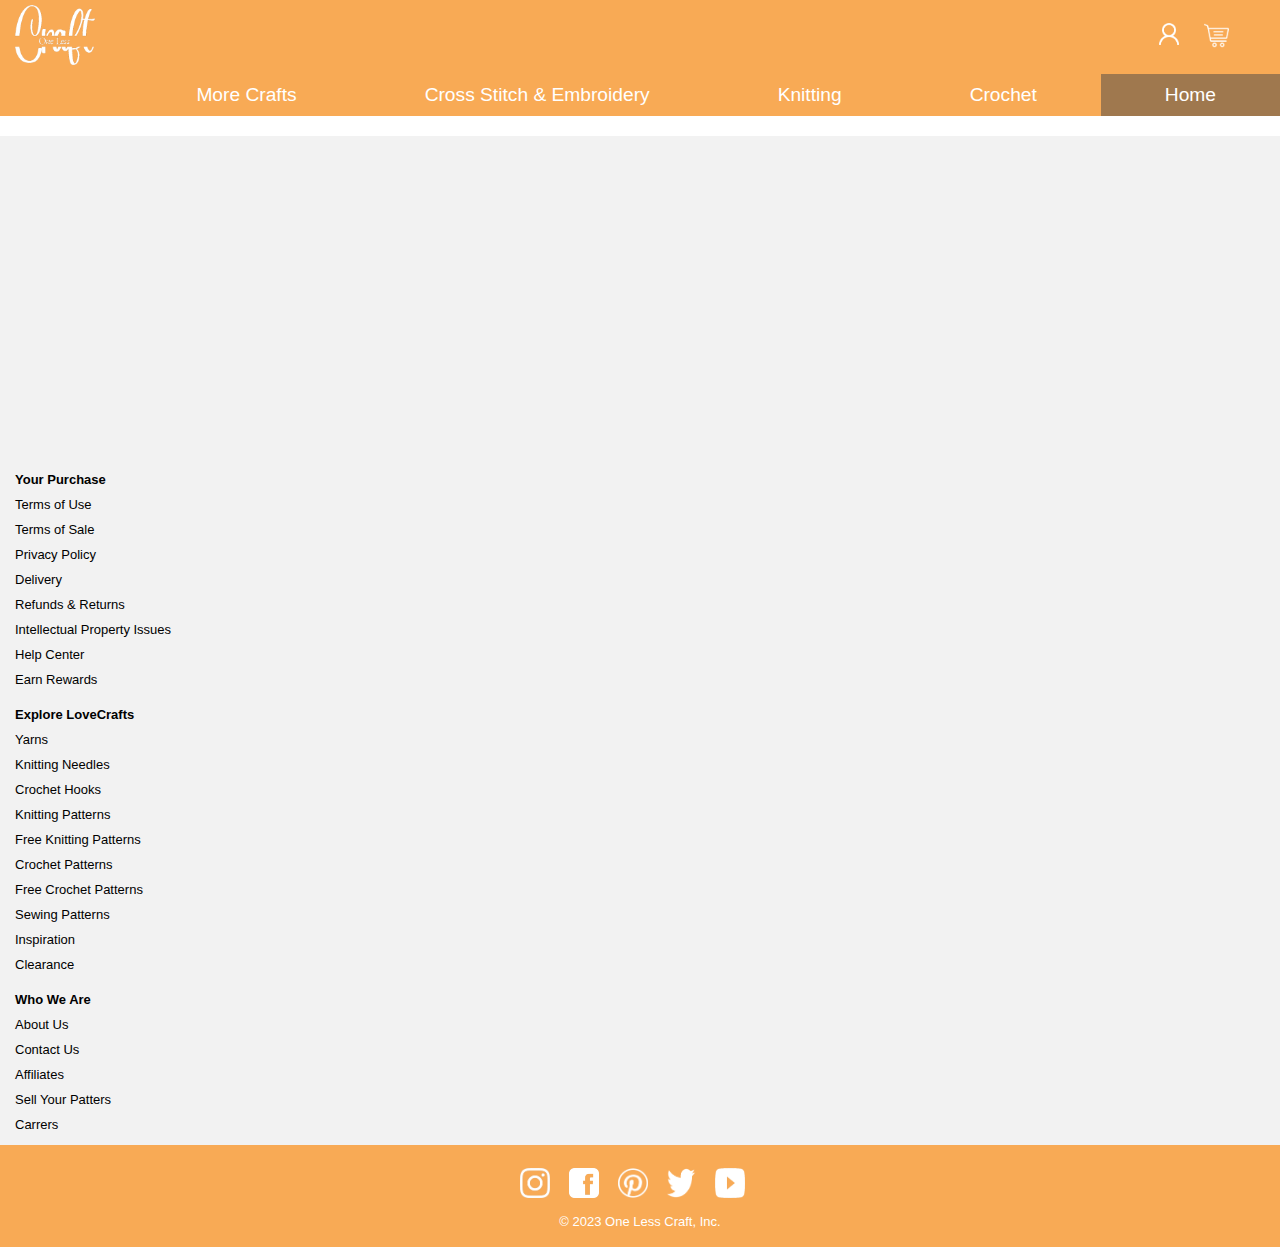
==== html/index.html @ 2fa0d1fa "seventh commit: Responsive media queries added form tablet and desktop. minor enhancements made to c" ====
<!DOCTYPE html>
<html lang="en">

<head>
    <meta charset="UTF-8">
    <meta name="viewport" content="width=device-width, initial-scale=1.0">
    <title>One Less Craft</title>

    <link rel="stylesheet" href="../css/header.css">
    <link rel="stylesheet" href="../css/nav.css">
    <link rel="stylesheet" href="../css/index/mobilecss.css">
    <link rel="stylesheet" href="../css/footer.css">

    <style>
        @media screen and (min-width: 1010px) {
    #home {
        background-color: #9f784e;
    }
}
    </style>
</head>

<body>
    <header>
        <div>
            <a href="index.html" class="brand-logo"><img src="../images/logos/brand-logo.png" alt="logo" width="100"></a>

            <a href="cart.html" class="header-logos"><img src="../images/logos/cart-logo.png" alt="user-logo" width="25"></a>

            <a href="signin.html" class="header-logos"><img src="../images/logos/user-logo.png" alt="user-logo" width="20"></a>
        </div>
    </header>

    <nav>
        <ul>
            <li id="home"><a href="index.html">Home</a></li>
            <li id="crochet"><a href="crochet.html">Crochet</a></li>
            <li id="knitting"><a href="">Knitting</a></li>
            <li><a href="">Cross Stitch & Embroidery</a></li>
            <li><a href="">More Crafts</a></li>
        </ul>
    </nav>

    <main>

    </main>

    <footer>
        <div>
            <iframe src="https://shorturl.at/flQWZ" width="300" height="300" style="border:0;" allowfullscreen=""
                loading="lazy" referrerpolicy="no-referrer-when-downgrade"></iframe>
        </div>
        <div class="f-col">
            <h4>Your Purchase</h4>
            <ul>
                <li><a href="" target="_self">Terms of Use</a></li>
                <li><a href="" target="_self">Terms of Sale</a></li>
                <li><a href="" target="_self">Privacy Policy</a></li>
                <li><a href="" target="_self">Delivery</a></li>
                <li><a href="" target="_self">Refunds & Returns</a></li>
                <li><a href="" target="_self">Intellectual Property Issues</a></li>
                <li><a href="" target="_self">Help Center</a></li>
                <li><a href="" target="_self">Earn Rewards</a></li>
            </ul>
            <h4>Explore LoveCrafts</h4>
            <ul>
                <li><a href="" target="_self">Yarns</a></li>
                <li><a href="" target="_self">Knitting Needles</a></li>
                <li><a href="" target="_self">Crochet Hooks</a></li>
                <li><a href="" target="_self">Knitting Patterns</a></li>
                <li><a href="" target="_self">Free Knitting Patterns</a></li>
                <li><a href="" target="_self">Crochet Patterns</a></li>
                <li><a href="" target="_self">Free Crochet Patterns</a></li>
                <li><a href="" target="_self">Sewing Patterns</a></li>
                <li><a href="" target="_self">Inspiration</a></li>
                <li><a href="" target="_self">Clearance</a></li>
            </ul>
            <h4>Who We Are</h4>
            <ul>
                <li><a href="" target="_self">About Us</a></li>
                <li><a href="" target="_self">Contact Us</a></li>
                <li><a href="" target="_self">Affiliates</a></li>
                <li><a href="" target="_self">Sell Your Patters</a></li>
                <li><a href="" target="_self">Carrers</a></li>
            </ul>
        </div>

        <div class="last-footer">
            <ul>
                <li><a href="https://www.instagram.com/" target="_blank"><img src="../images/logos/instagram-logo.png" alt="instagram" width="30"
                            height="30"></a></li>
                <li><a href="https://www.facebook.com/" target="_blank"><img src="../images/logos/facebook-logo.png" alt="facebook" width="30"
                            height="30"></a></li>
                <li><a href="https://www.pinterest.com/" target="_blank"><img src="../images/logos/pinterest-logo.png" alt="pinterest" width="30"
                            height="30"></a></li>
                <li><a href="https://twitter.com/home" target="_blank"><img src="../images/logos/twitter-logo.png" alt="twitter" width="30"
                            height="30"></a></li>
                <li><a href="https://www.youtube.com/" target="_blank"><img src="../images/logos/youtube-logo.png" alt="youtube" width="30"
                            height="30"></a></li>
            </ul>
            <p>&copy; 2023 One Less Craft, Inc.</p>
        </div>
    </footer>
</body>

</html>
---- css/header.css ----
* {
    box-sizing: border-box;
}

body {
    font-family: "Segoe UI", SegoeUI, "Helvetica Neue", Helvetica, Arial, sans-serif;
    margin: 0;
}

/* header - logo */
header {
    padding: 5px 15px;
    background-color: #F8AA55;
    position: sticky;
    top: 0;
}

.brand-logo img {
    width: 80px;
}

.header-logos {
    float: right;   
    padding: 18px 0;
    padding-left: 25px;
}

@media screen and (min-width: 1010px) {
    header {
        padding-right: 4%;
    }
}
---- css/nav.css ----
/* nav */
nav {
    background-color: #F2F2F2;
}

nav ul {
    padding: 0px;
    padding-top: 10px;
    margin: 0px;
}

nav ul li {
    list-style-type: none;
    text-align: center;
}

nav ul li a {
    text-decoration: none;
    color: black;
    padding-bottom: 10px;
    display: inline-block;
    width: 100%;
}

@media screen and (min-width: 1035px) {
    nav {
        background-color: #F8AA55;
    }

    nav::after {
        clear:both;
        content: "";
        display: block;
    }

    nav ul {
        padding-top: 0;
    }

    nav ul li {
        padding: 10px 5%;
        float: right;
    }

    nav ul li a {
        color: white;
        font-size: 1.2em;
        padding-bottom: 0;
    }

    nav ul li:hover {
        background-color: #9f784e;
    }
}
---- css/index/mobilecss.css ----
/* Main */
/* Products */

main {
    font-family: "Graphik Webfont", -apple-system, "Helvetica Neue", "Droid Sans", Arial, sans-serif;
    padding: 0 0 20px 0;
}

.hero img {
    width: 100%;
    height: auto;
    padding: 0;
    margin-bottom: 12px;
}

.col-50 {
    width: 50%;
    float: left;
    padding: 0 10px;
}

#filter-menu {
    background-color: white;
    padding: 0 6px;
    width: 100%;
    height: 55px;
    border-radius: 5px;
    vertical-align: middle;
}

#sort-menu {
    background-color: white;
    padding: 0 6px;
    width: 100%;
    height: 55px;
    border-radius: 5px;
}

#filter-menu img,
#sort-menu img {
    vertical-align: middle;
}

.product-list {
    padding-left: 10px;
    padding-right: 10px;
    padding-top: 15px;
    clear: left;
}

.product-list h2 {
    font-family: "Guardian-EgypTT", Charter, "Charter Bitstream", Cambria, "Noto Serif Light", "Droid Serif", Georgia, serif;
    font-weight: normal;
    font-size: 2em;
    margin: 0;
    text-transform: capitalize;
    text-align: center;
    margin-bottom: 20px;
}

.product-l,
.product-r {
    /*box-shadow: 0 4px 8px 0 rgba(0, 0, 0, 0.2), 0 6px 20px 0 rgba(0, 0, 0, 0.19)*/
    width: 50%;
    border-radius: 5px;
    float: left;
}

.product-l {
    padding-right: 4px;
}

.product-r {
    padding-left: 4px;
}

figure {
    margin: 0px;
}

.product-list img {
    width: 100%;
    border-radius: 5px;
    box-shadow: 0 0 2px rgba(0, 0, 0, .2);
}

.product-list a {
    text-decoration: none;
    color: black;
    font-size: 13px;
    line-height: 18px;
    letter-spacing: .1px;
}

.product-desc {
    margin-bottom: 15px;
}

.product-desc h3,
.product-desc p {
    margin: 0px;
    font-weight: normal;
}

.product-desc p span {
    color: #808080;
    font-weight: lighter;
}

.product-desc span {
    text-transform: uppercase;
    font-weight: bold;
    display: inline-block;
}

/* Map location */
iframe {
    width: 100%;
    padding-left: 15px;
    padding-right: 15px;
}


/* Filters */
#filters-container {
    z-index: 9;
    position: fixed;
    top: 0px;
    background-color: rgba(0, 0, 0, .5);
    width: 100%;
    display: none;
}

.filters-header {
    text-align: center;
    padding: 15px 0;
    background-color: white;
    width: 80%;
}

.filters-header h2 {
    margin: 0;
}

.filters-header span {
    position: absolute;
    top: 18px;
    left: 10px;
}

.filters-header img {
    opacity: 0.3;
}

.filters {
    padding-left: 10px;
    padding-top: 10px;
    padding-bottom: 10px;
    background-color: white;
    width: 80%;
    height: 100vh;
    overflow-y: scroll;
    z-index: 10;
}

.filters h3 {
    margin: 0;
}

.filters ul {
    padding: 0;
}

.filters ul li {
    list-style-type: none;
    margin-bottom: 5px;
}

.filters input[type="checkbox"] {
    width: 24px;
    height: 24px;
    vertical-align: middle;
}

.filters ul li span {
    vertical-align: middle;
    margin-left: 5px;
}

ul.colors {
    width: 70%;
    padding-bottom: 12px;
}

.colors input[type="checkbox"] {
    display: inline-block;
    width: 25px;
    height: 25px;
    margin: 5px;
    border-radius: 50%;
    appearance: none;
}

.colors input[type="checkbox"]:checked {
    opacity: 0.4;
    border: 2px solid black;
}

.colors li {
    display: inline;
}

#black {
    background-color: black;    
}


#pink {
    background-color: pink;
}

#red {
    background-color: red;    
}

#grey {
    background-color: gray;
}

#blue {
    background-color: blue;    
}

#purple {
    background-color: purple;    
}

#green {
    background-color: green;    
}

#yellow {
    background-color: yellow;    
}

#beige {
    background-color: beige;    
}

#khaki {
    background-color: khaki;    
}

#orange {
    background-color: orange;    
}

#skyblue {
    background-color: skyblue;    
}

#brown {
    background-color: brown;    
}

#lightgreen {
    background-color: lightgreen;    
}

#lightblue {
    background-color: lightblue;    
}
---- css/footer.css ----
/* Footer*/
footer {
    background-color: #F2F2F2;
    color: black;
    padding-top: 12px;
}

/* Footer Links*/
.f-col {
    font-size: small;
    padding-left: 15px;
}

.footer-col {
    padding-left: 10px;
}

.f-col h4 {
    margin-bottom: 10px;
    margin-top: 20px;
}

.f-col ul {
    padding: 0px;
    margin-top: 0px;
}

.f-col ul li {
    margin-bottom: 10px;
    list-style-type: none;
}

.f-col ul li a {
    text-decoration: none;
}

.f-col ul li a:visited {
    color: black;
}

/* Last links of the footer */
.last-footer {
    font-size: small;
    background-color: #F8AA55;
    padding: 5px;
    text-align: center;
    color: white;
}

.last-footer ul {
    display: inline-block;
    padding: 0px;
    margin-bottom: 0px;
}

.last-footer ul li {
    display: inline-block;
    margin-right: 15px;
    padding-top: 5px;
}

.last-footer ul li a {
    text-decoration: none;
}

@media screen and (min-width:481px) {
    .footer-col {
        float: left;
        width: 33.33333%;
        padding-left: 10%;
    }

    .last-footer {
        clear: left;
    }
}
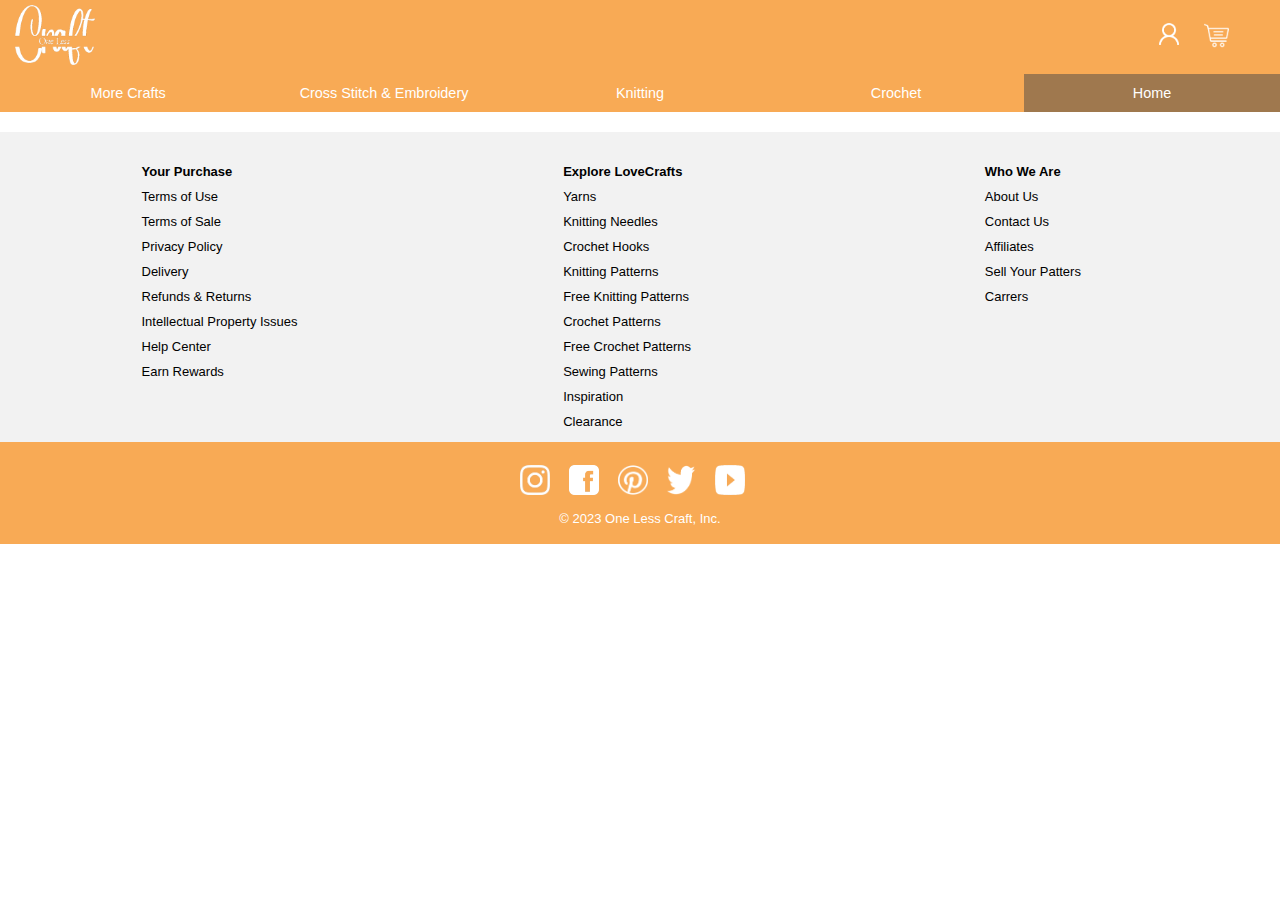
==== commit d2df9d04: "Eight commit: meadia queries added to cart.css. Footer for index.html and cart.html updated." ====
--- a/html/index.html
+++ b/html/index.html
@@ -46,57 +46,59 @@
     </main>
 
     <footer>
-        <div>
-            <iframe src="https://shorturl.at/flQWZ" width="300" height="300" style="border:0;" allowfullscreen=""
-                loading="lazy" referrerpolicy="no-referrer-when-downgrade"></iframe>
-        </div>
         <div class="f-col">
-            <h4>Your Purchase</h4>
-            <ul>
-                <li><a href="" target="_self">Terms of Use</a></li>
-                <li><a href="" target="_self">Terms of Sale</a></li>
-                <li><a href="" target="_self">Privacy Policy</a></li>
-                <li><a href="" target="_self">Delivery</a></li>
-                <li><a href="" target="_self">Refunds & Returns</a></li>
-                <li><a href="" target="_self">Intellectual Property Issues</a></li>
-                <li><a href="" target="_self">Help Center</a></li>
-                <li><a href="" target="_self">Earn Rewards</a></li>
-            </ul>
-            <h4>Explore LoveCrafts</h4>
-            <ul>
-                <li><a href="" target="_self">Yarns</a></li>
-                <li><a href="" target="_self">Knitting Needles</a></li>
-                <li><a href="" target="_self">Crochet Hooks</a></li>
-                <li><a href="" target="_self">Knitting Patterns</a></li>
-                <li><a href="" target="_self">Free Knitting Patterns</a></li>
-                <li><a href="" target="_self">Crochet Patterns</a></li>
-                <li><a href="" target="_self">Free Crochet Patterns</a></li>
-                <li><a href="" target="_self">Sewing Patterns</a></li>
-                <li><a href="" target="_self">Inspiration</a></li>
-                <li><a href="" target="_self">Clearance</a></li>
-            </ul>
-            <h4>Who We Are</h4>
-            <ul>
-                <li><a href="" target="_self">About Us</a></li>
-                <li><a href="" target="_self">Contact Us</a></li>
-                <li><a href="" target="_self">Affiliates</a></li>
-                <li><a href="" target="_self">Sell Your Patters</a></li>
-                <li><a href="" target="_self">Carrers</a></li>
-            </ul>
+            <div class="footer-col">
+                <h4>Your Purchase</h4>
+                <ul>
+                    <li><a href="" target="_self">Terms of Use</a></li>
+                    <li><a href="" target="_self">Terms of Sale</a></li>
+                    <li><a href="" target="_self">Privacy Policy</a></li>
+                    <li><a href="" target="_self">Delivery</a></li>
+                    <li><a href="" target="_self">Refunds & Returns</a></li>
+                    <li><a href="" target="_self">Intellectual Property Issues</a></li>
+                    <li><a href="" target="_self">Help Center</a></li>
+                    <li><a href="" target="_self">Earn Rewards</a></li>
+                </ul>
+            </div>
+            <div class="footer-col">
+                <h4>Explore LoveCrafts</h4>
+                <ul>
+                    <li><a href="" target="_self">Yarns</a></li>
+                    <li><a href="" target="_self">Knitting Needles</a></li>
+                    <li><a href="" target="_self">Crochet Hooks</a></li>
+                    <li><a href="" target="_self">Knitting Patterns</a></li>
+                    <li><a href="" target="_self">Free Knitting Patterns</a></li>
+                    <li><a href="" target="_self">Crochet Patterns</a></li>
+                    <li><a href="" target="_self">Free Crochet Patterns</a></li>
+                    <li><a href="" target="_self">Sewing Patterns</a></li>
+                    <li><a href="" target="_self">Inspiration</a></li>
+                    <li><a href="" target="_self">Clearance</a></li>
+                </ul>
+            </div>
+            <div class="footer-col">
+                <h4>Who We Are</h4>
+                <ul>
+                    <li><a href="" target="_self">About Us</a></li>
+                    <li><a href="" target="_self">Contact Us</a></li>
+                    <li><a href="" target="_self">Affiliates</a></li>
+                    <li><a href="" target="_self">Sell Your Patters</a></li>
+                    <li><a href="" target="_self">Carrers</a></li>
+                </ul>
+            </div>
         </div>
 
         <div class="last-footer">
             <ul>
-                <li><a href="https://www.instagram.com/" target="_blank"><img src="../images/logos/instagram-logo.png" alt="instagram" width="30"
-                            height="30"></a></li>
-                <li><a href="https://www.facebook.com/" target="_blank"><img src="../images/logos/facebook-logo.png" alt="facebook" width="30"
-                            height="30"></a></li>
-                <li><a href="https://www.pinterest.com/" target="_blank"><img src="../images/logos/pinterest-logo.png" alt="pinterest" width="30"
-                            height="30"></a></li>
-                <li><a href="https://twitter.com/home" target="_blank"><img src="../images/logos/twitter-logo.png" alt="twitter" width="30"
-                            height="30"></a></li>
-                <li><a href="https://www.youtube.com/" target="_blank"><img src="../images/logos/youtube-logo.png" alt="youtube" width="30"
-                            height="30"></a></li>
+                <li><a href="https://www.instagram.com/" target="_blank"><img src="../images/logos/instagram-logo.png"
+                            alt="instagram" width="30" height="30"></a></li>
+                <li><a href="https://www.facebook.com/" target="_blank"><img src="../images/logos/facebook-logo.png"
+                            alt="facebook" width="30" height="30"></a></li>
+                <li><a href="https://www.pinterest.com/" target="_blank"><img src="../images/logos/pinterest-logo.png"
+                            alt="pinterest" width="30" height="30"></a></li>
+                <li><a href="https://twitter.com/home" target="_blank"><img src="../images/logos/twitter-logo.png"
+                            alt="twitter" width="30" height="30"></a></li>
+                <li><a href="https://www.youtube.com/" target="_blank"><img src="../images/logos/youtube-logo.png"
+                            alt="youtube" width="30" height="30"></a></li>
             </ul>
             <p>&copy; 2023 One Less Craft, Inc.</p>
         </div>
--- a/css/nav.css
+++ b/css/nav.css
@@ -38,13 +38,14 @@
     }
 
     nav ul li {
-        padding: 10px 5%;
+        padding: 10px 2%;
         float: right;
+        width: 20%;
     }
 
     nav ul li a {
         color: white;
-        font-size: 1.2em;
+        font-size: 0.9em;
         padding-bottom: 0;
     }
 
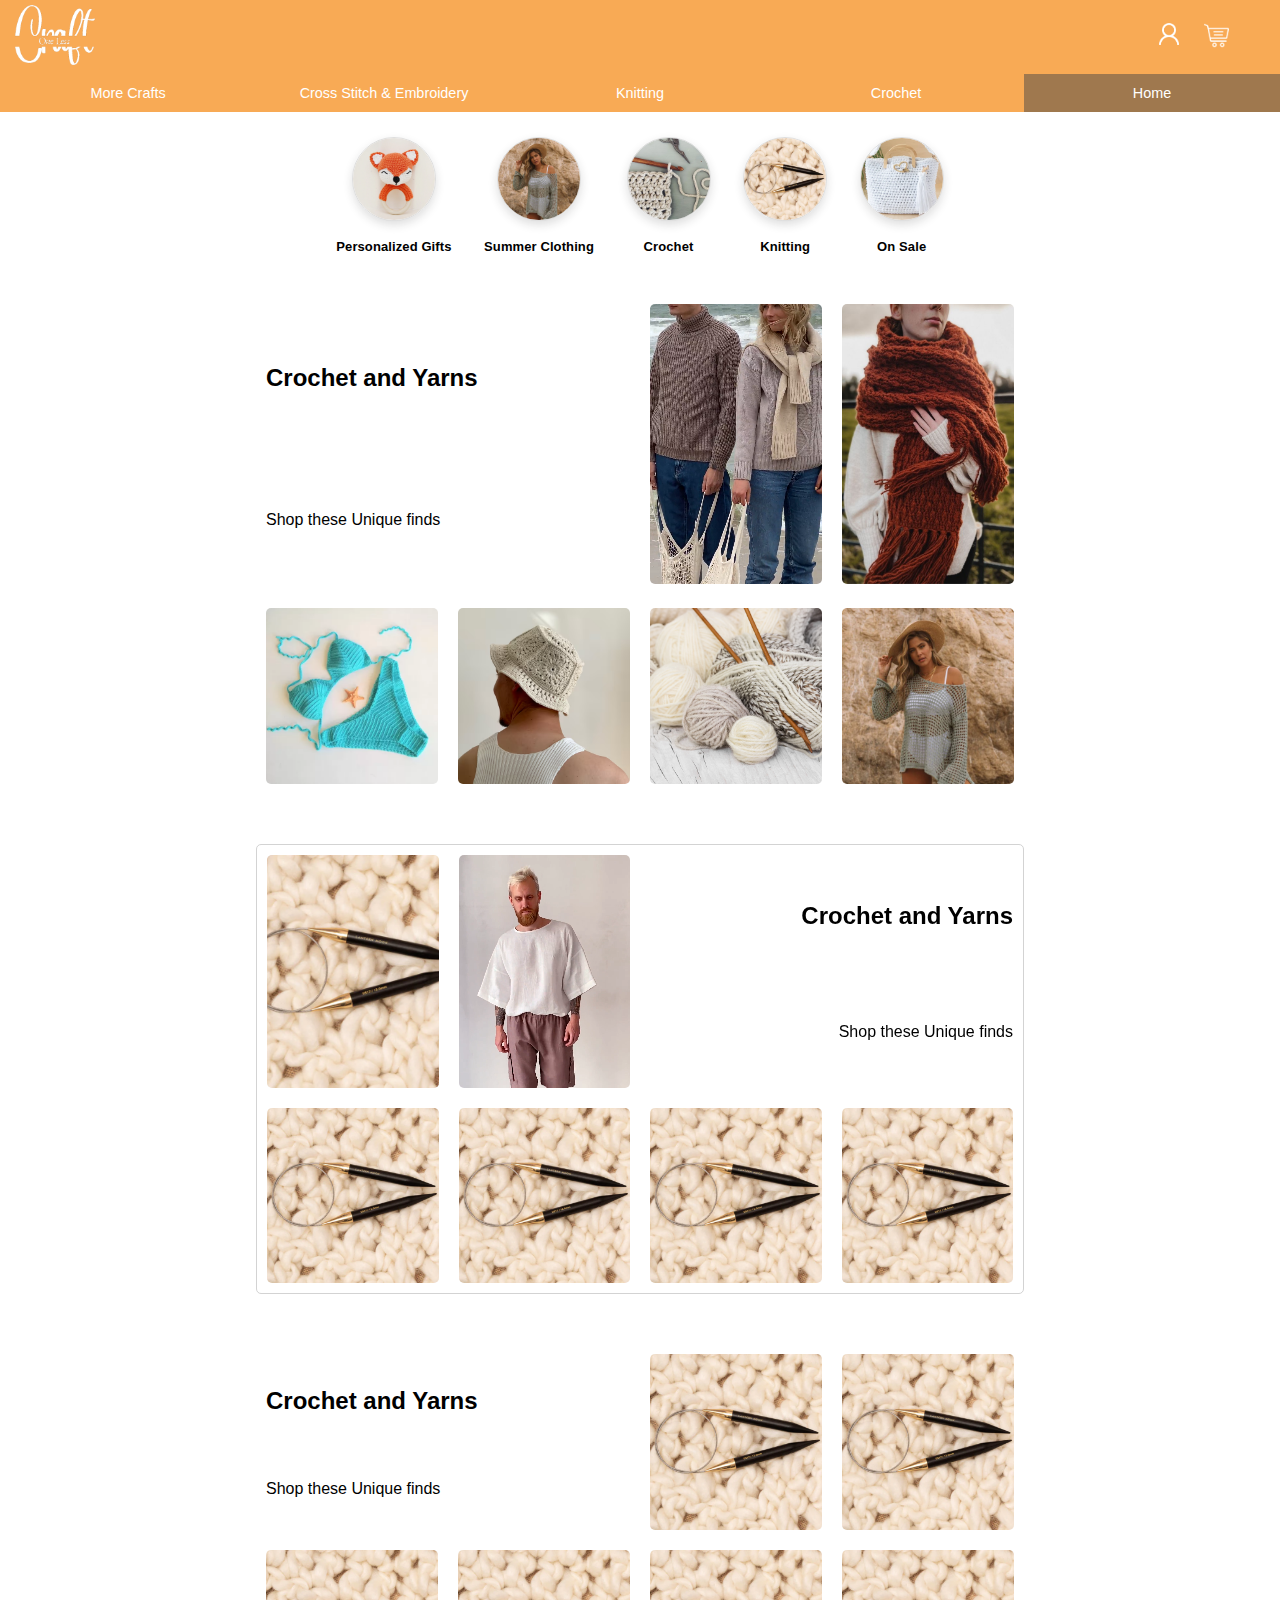
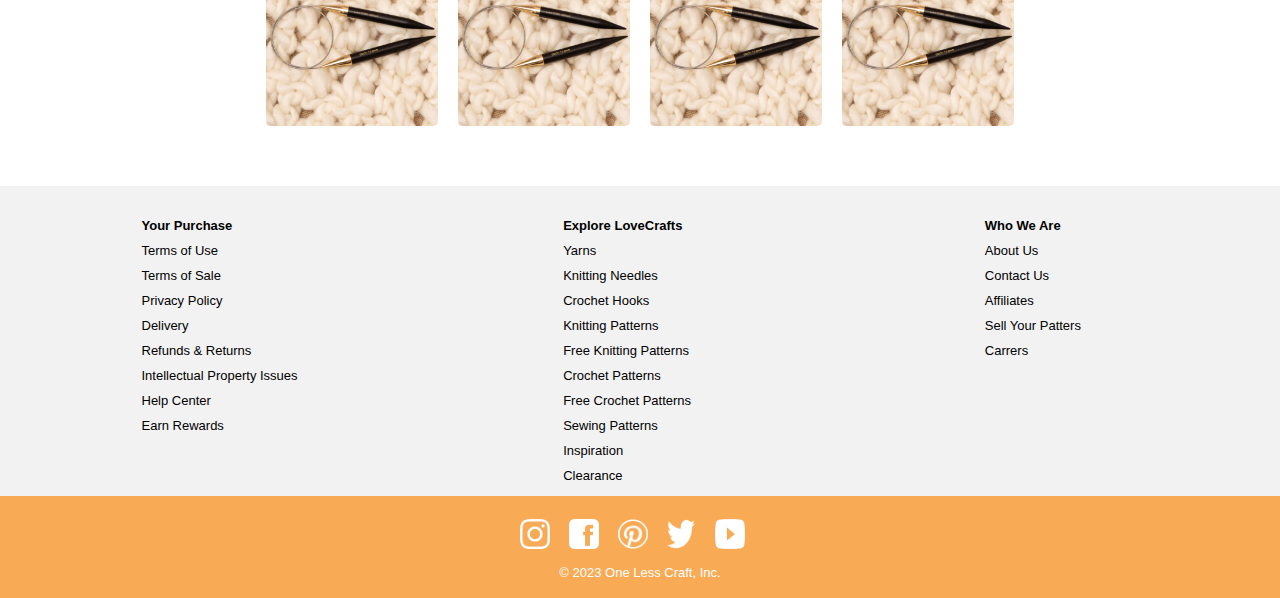
==== commit 04942ce1: "nineth commit: main section for index.html started. images and videos added. use of flex implemented" ====
--- a/html/index.html
+++ b/html/index.html
@@ -8,26 +8,29 @@
 
     <link rel="stylesheet" href="../css/header.css">
     <link rel="stylesheet" href="../css/nav.css">
-    <link rel="stylesheet" href="../css/index/mobilecss.css">
+    <link rel="stylesheet" href="../css/index/index.css">
     <link rel="stylesheet" href="../css/footer.css">
 
     <style>
         @media screen and (min-width: 1010px) {
-    #home {
-        background-color: #9f784e;
-    }
-}
+            #home {
+                background-color: #9f784e;
+            }
+        }
     </style>
 </head>
 
 <body>
     <header>
         <div>
-            <a href="index.html" class="brand-logo"><img src="../images/logos/brand-logo.png" alt="logo" width="100"></a>
-
-            <a href="cart.html" class="header-logos"><img src="../images/logos/cart-logo.png" alt="user-logo" width="25"></a>
-
-            <a href="signin.html" class="header-logos"><img src="../images/logos/user-logo.png" alt="user-logo" width="20"></a>
+            <a href="index.html" class="brand-logo"><img src="../images/logos/brand-logo.png" alt="logo"
+                    width="100"></a>
+
+            <a href="cart.html" class="header-logos"><img src="../images/logos/cart-logo.png" alt="user-logo"
+                    width="25"></a>
+
+            <a href="signin.html" class="header-logos"><img src="../images/logos/user-logo.png" alt="user-logo"
+                    width="20"></a>
         </div>
     </header>
 
@@ -42,7 +45,121 @@
     </nav>
 
     <main>
-
+        <section class="promotions">
+            <div>
+                <a href=""><img src="../images/index/personalized-gifts.png" alt=""></a>
+                <p>Personalized Gifts</p>
+            </div>
+            <div>
+                <a href=""><img src="../images/index/summer-clothing.png" alt=""></a>
+                <p>Summer Clothing</p>
+            </div>
+            <div>
+                <a href="../html/crochet.html"><img src="../images/index/crochet.png" alt=""></a>
+                <p>Crochet</p>
+            </div>
+            <div>
+                <a href=""><img src="../images/index/knitting.png" alt=""></a>
+                <p>Knitting</p>
+            </div>
+            <div>
+                <a href=""><img src="../images/index/on-sale.png" alt=""></a>
+                <p>On Sale</p>
+            </div>
+        </section>
+
+        <section class="content">
+            <div id="f-item">
+                <h1>Crochet and Yarns</h1>
+                <p>Shop these Unique finds</p>
+            </div>
+
+            <div>
+                <video src="../images/index/crochet-yarn-video2.mp4" autoplay muted loop></video>
+            </div>
+
+            <div>
+                <a href=""><img src="../images/index/crochet-yarn2.jpg" alt=""></a>
+            </div>
+
+            <div>
+                <a href=""><img src="../images/index/crochet-yarn3.jpg" alt=""></a>
+            </div>
+
+            <div>
+                <a href=""><img src="../images/index/crochet-yarn4.jpg" alt=""></a>
+            </div>
+                
+            <div>
+                <a href=""><img src="../images/index/crochet-yarn1.jpg" alt=""></a>
+            </div>
+
+            <div>
+                <a href=""><img src="../images/index/summer-clothing.png" alt=""></a>
+            </div>
+        </section>
+
+        <section class="content">
+            <div id="f-item">
+                <h1>Crochet and Yarns</h1>
+                <p>Shop these Unique finds</p>
+            </div>
+
+            <div>
+                <a href=""><video src="../images/index/crochet-yarn-video.mp4" autoplay muted loop></video></a>
+            </div>
+
+            <div>
+                <a href=""><img src="../images/index/knitting.png" alt=""></a>
+            </div>
+
+            <div>
+                <a href=""><img src="../images/index/knitting.png" alt=""></a>
+            </div>
+
+            <div>
+                <a href=""><img src="../images/index/knitting.png" alt=""></a>
+            </div>
+
+            <div>
+                <a href=""><img src="../images/index/knitting.png" alt=""></a>
+            </div>
+
+            <div>
+                <a href=""><img src="../images/index/knitting.png" alt=""></a>
+            </div>
+        </section>
+
+        <section class="content">
+            <div id="f-item">
+                <h1>Crochet and Yarns</h1>
+                <p>Shop these Unique finds</p>
+            </div>
+
+            <div>
+                <a href=""><img src="../images/index/knitting.png" alt=""></a>
+            </div>
+
+            <div>
+                <a href=""><img src="../images/index/knitting.png" alt=""></a>
+            </div>
+
+            <div>
+                <a href=""><img src="../images/index/knitting.png" alt=""></a>
+            </div>
+
+            <div>
+                <a href=""><img src="../images/index/knitting.png" alt=""></a>
+            </div>
+
+            <div>
+                <a href=""><img src="../images/index/knitting.png" alt=""></a>
+            </div>
+
+            <div>
+                <a href=""><img src="../images/index/knitting.png" alt=""></a>
+            </div>
+        </section>
     </main>
 
     <footer>
--- a/css/index/index.css
+++ b/css/index/index.css
@@ -0,0 +1,98 @@
+.promotions {
+    display: flex;
+    justify-content: space-around;
+    width: 50%;
+    margin: 20px auto;
+}
+
+.promotions div {
+    padding: 5px 10px;
+    display: flex;
+    flex-direction: column;
+    justify-content: center;
+    align-items: center;
+}
+
+.promotions div:hover {
+    text-decoration: underline;
+    color:#595959
+}
+
+.promotions div p {
+    text-align: center;
+    font-family: "Graphik Webfont",-apple-system,"Helvetica Neue","Droid Sans",Arial,sans-serif;
+    font-size: 13px;
+    font-weight: 700;
+    letter-spacing: .1px;
+    line-height: 18px;
+}
+
+.promotions img {
+    box-shadow: 0 4px 10px rgba(34,34,34,.15);
+    width: 84px;
+    max-width: 84px;
+    border-radius: 50%;
+    border: 1px solid rgba(34,34,34,.15)
+}
+
+.promotions img:hover {
+    scale: 1.08;
+    transition: ease all .3s;
+}
+
+.content {
+    display: flex;
+    justify-content: space-evenly;
+    flex-wrap: wrap;
+    width: 60%;
+    margin: auto;
+    margin-bottom: 50px;
+}
+
+.content:nth-child(odd) {
+    border: 1px solid lightgrey;
+    border-radius: 5px;
+    flex-direction: row-reverse;
+    text-align: right;
+}
+
+.content div {
+    flex-grow: 1;
+    flex-basis: 25%;
+    max-width: 25%;
+    padding: 10px;
+}
+
+.content #f-item {
+    flex-basis: 50%;
+    max-width: 50%;
+    display: flex;
+    flex-direction: column;
+    justify-content: space-around;
+    vertical-align: top;
+}
+
+.content div h1 {
+    font-size: 1.5em;
+}
+
+.content div img {
+    width: 100%;
+    border-radius: 5px;
+    object-fit: cover;
+    height: 100%;
+    max-height: 280px;
+}
+
+.content div video {
+    width: 100%;
+    border-radius: 5px;
+    object-fit: cover;
+    height: 100%;
+    max-height: 280px;
+}
+
+.content div img:hover {
+    box-shadow: 0 4px 10px rgba(34,34,34,.15);
+    transition: ease all .3s;
+}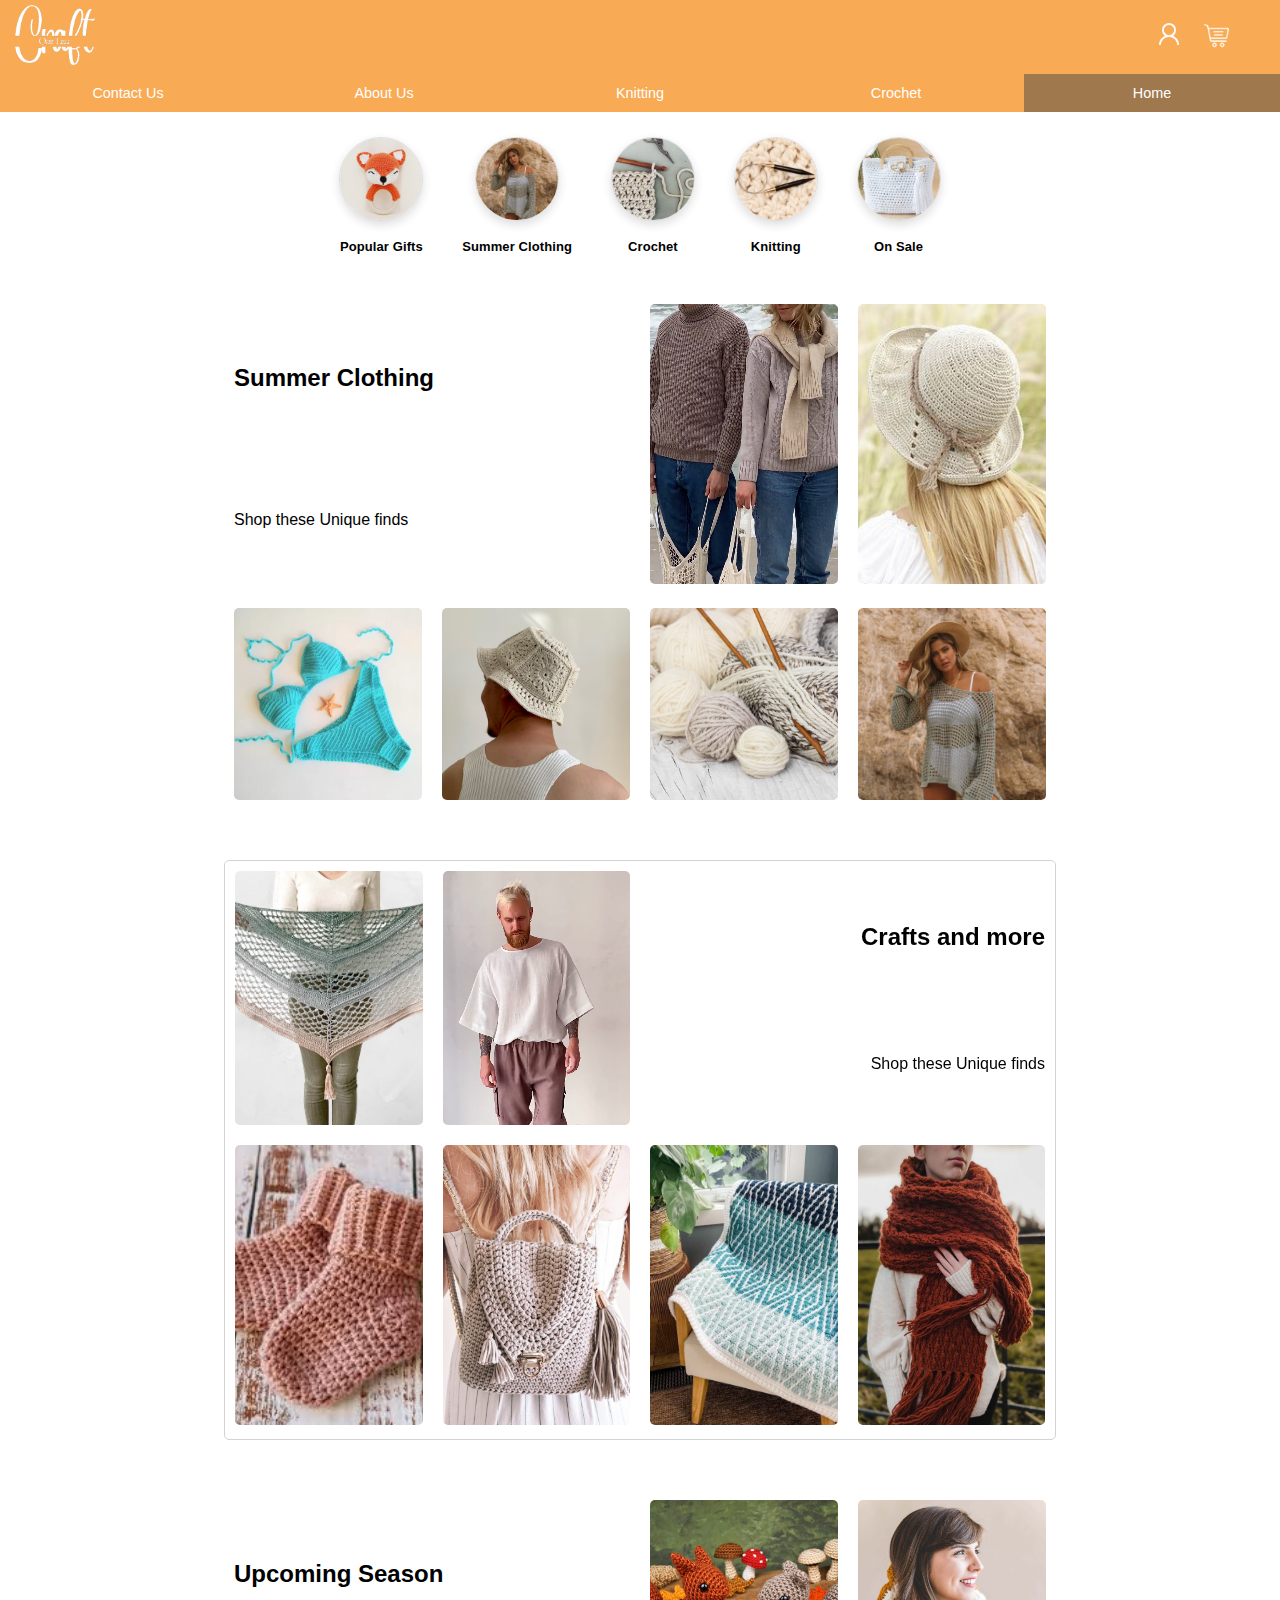
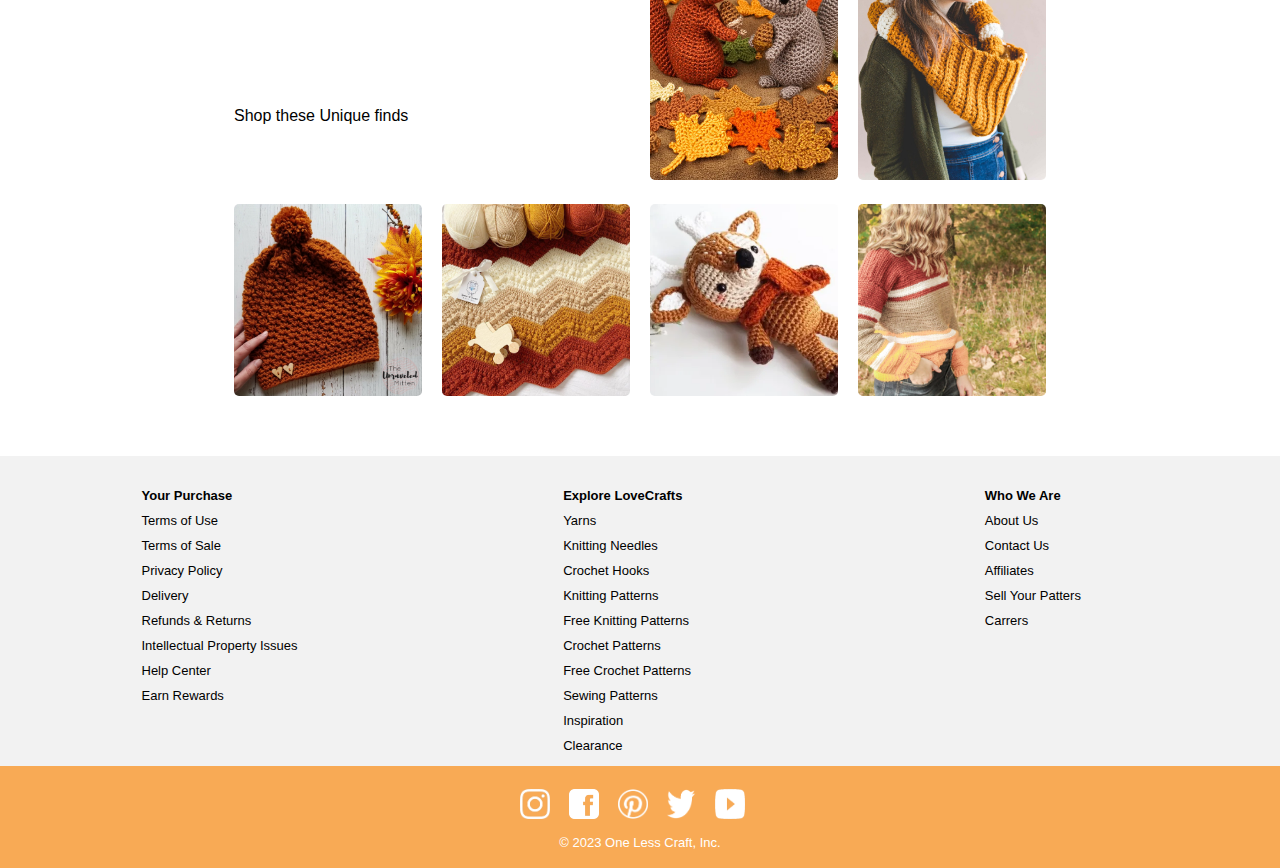
==== commit 50c4a2c5: "tenth commit: aboutus.html started. Images to be used in the about us wen page has been downloaded a" ====
--- a/html/index.html
+++ b/html/index.html
@@ -1,225 +1,225 @@
-<!DOCTYPE html>
-<html lang="en">
-
-<head>
-    <meta charset="UTF-8">
-    <meta name="viewport" content="width=device-width, initial-scale=1.0">
-    <title>One Less Craft</title>
-
-    <link rel="stylesheet" href="../css/header.css">
-    <link rel="stylesheet" href="../css/nav.css">
-    <link rel="stylesheet" href="../css/index/index.css">
-    <link rel="stylesheet" href="../css/footer.css">
-
-    <style>
-        @media screen and (min-width: 1010px) {
-            #home {
-                background-color: #9f784e;
-            }
-        }
-    </style>
-</head>
-
-<body>
-    <header>
-        <div>
-            <a href="index.html" class="brand-logo"><img src="../images/logos/brand-logo.png" alt="logo"
-                    width="100"></a>
-
-            <a href="cart.html" class="header-logos"><img src="../images/logos/cart-logo.png" alt="user-logo"
-                    width="25"></a>
-
-            <a href="signin.html" class="header-logos"><img src="../images/logos/user-logo.png" alt="user-logo"
-                    width="20"></a>
-        </div>
-    </header>
-
-    <nav>
-        <ul>
-            <li id="home"><a href="index.html">Home</a></li>
-            <li id="crochet"><a href="crochet.html">Crochet</a></li>
-            <li id="knitting"><a href="">Knitting</a></li>
-            <li><a href="">Cross Stitch & Embroidery</a></li>
-            <li><a href="">More Crafts</a></li>
-        </ul>
-    </nav>
-
-    <main>
-        <section class="promotions">
-            <div>
-                <a href=""><img src="../images/index/personalized-gifts.png" alt=""></a>
-                <p>Personalized Gifts</p>
-            </div>
-            <div>
-                <a href=""><img src="../images/index/summer-clothing.png" alt=""></a>
-                <p>Summer Clothing</p>
-            </div>
-            <div>
-                <a href="../html/crochet.html"><img src="../images/index/crochet.png" alt=""></a>
-                <p>Crochet</p>
-            </div>
-            <div>
-                <a href=""><img src="../images/index/knitting.png" alt=""></a>
-                <p>Knitting</p>
-            </div>
-            <div>
-                <a href=""><img src="../images/index/on-sale.png" alt=""></a>
-                <p>On Sale</p>
-            </div>
-        </section>
-
-        <section class="content">
-            <div id="f-item">
-                <h1>Crochet and Yarns</h1>
-                <p>Shop these Unique finds</p>
-            </div>
-
-            <div>
-                <video src="../images/index/crochet-yarn-video2.mp4" autoplay muted loop></video>
-            </div>
-
-            <div>
-                <a href=""><img src="../images/index/crochet-yarn2.jpg" alt=""></a>
-            </div>
-
-            <div>
-                <a href=""><img src="../images/index/crochet-yarn3.jpg" alt=""></a>
-            </div>
-
-            <div>
-                <a href=""><img src="../images/index/crochet-yarn4.jpg" alt=""></a>
-            </div>
-                
-            <div>
-                <a href=""><img src="../images/index/crochet-yarn1.jpg" alt=""></a>
-            </div>
-
-            <div>
-                <a href=""><img src="../images/index/summer-clothing.png" alt=""></a>
-            </div>
-        </section>
-
-        <section class="content">
-            <div id="f-item">
-                <h1>Crochet and Yarns</h1>
-                <p>Shop these Unique finds</p>
-            </div>
-
-            <div>
-                <a href=""><video src="../images/index/crochet-yarn-video.mp4" autoplay muted loop></video></a>
-            </div>
-
-            <div>
-                <a href=""><img src="../images/index/knitting.png" alt=""></a>
-            </div>
-
-            <div>
-                <a href=""><img src="../images/index/knitting.png" alt=""></a>
-            </div>
-
-            <div>
-                <a href=""><img src="../images/index/knitting.png" alt=""></a>
-            </div>
-
-            <div>
-                <a href=""><img src="../images/index/knitting.png" alt=""></a>
-            </div>
-
-            <div>
-                <a href=""><img src="../images/index/knitting.png" alt=""></a>
-            </div>
-        </section>
-
-        <section class="content">
-            <div id="f-item">
-                <h1>Crochet and Yarns</h1>
-                <p>Shop these Unique finds</p>
-            </div>
-
-            <div>
-                <a href=""><img src="../images/index/knitting.png" alt=""></a>
-            </div>
-
-            <div>
-                <a href=""><img src="../images/index/knitting.png" alt=""></a>
-            </div>
-
-            <div>
-                <a href=""><img src="../images/index/knitting.png" alt=""></a>
-            </div>
-
-            <div>
-                <a href=""><img src="../images/index/knitting.png" alt=""></a>
-            </div>
-
-            <div>
-                <a href=""><img src="../images/index/knitting.png" alt=""></a>
-            </div>
-
-            <div>
-                <a href=""><img src="../images/index/knitting.png" alt=""></a>
-            </div>
-        </section>
-    </main>
-
-    <footer>
-        <div class="f-col">
-            <div class="footer-col">
-                <h4>Your Purchase</h4>
-                <ul>
-                    <li><a href="" target="_self">Terms of Use</a></li>
-                    <li><a href="" target="_self">Terms of Sale</a></li>
-                    <li><a href="" target="_self">Privacy Policy</a></li>
-                    <li><a href="" target="_self">Delivery</a></li>
-                    <li><a href="" target="_self">Refunds & Returns</a></li>
-                    <li><a href="" target="_self">Intellectual Property Issues</a></li>
-                    <li><a href="" target="_self">Help Center</a></li>
-                    <li><a href="" target="_self">Earn Rewards</a></li>
-                </ul>
-            </div>
-            <div class="footer-col">
-                <h4>Explore LoveCrafts</h4>
-                <ul>
-                    <li><a href="" target="_self">Yarns</a></li>
-                    <li><a href="" target="_self">Knitting Needles</a></li>
-                    <li><a href="" target="_self">Crochet Hooks</a></li>
-                    <li><a href="" target="_self">Knitting Patterns</a></li>
-                    <li><a href="" target="_self">Free Knitting Patterns</a></li>
-                    <li><a href="" target="_self">Crochet Patterns</a></li>
-                    <li><a href="" target="_self">Free Crochet Patterns</a></li>
-                    <li><a href="" target="_self">Sewing Patterns</a></li>
-                    <li><a href="" target="_self">Inspiration</a></li>
-                    <li><a href="" target="_self">Clearance</a></li>
-                </ul>
-            </div>
-            <div class="footer-col">
-                <h4>Who We Are</h4>
-                <ul>
-                    <li><a href="" target="_self">About Us</a></li>
-                    <li><a href="" target="_self">Contact Us</a></li>
-                    <li><a href="" target="_self">Affiliates</a></li>
-                    <li><a href="" target="_self">Sell Your Patters</a></li>
-                    <li><a href="" target="_self">Carrers</a></li>
-                </ul>
-            </div>
-        </div>
-
-        <div class="last-footer">
-            <ul>
-                <li><a href="https://www.instagram.com/" target="_blank"><img src="../images/logos/instagram-logo.png"
-                            alt="instagram" width="30" height="30"></a></li>
-                <li><a href="https://www.facebook.com/" target="_blank"><img src="../images/logos/facebook-logo.png"
-                            alt="facebook" width="30" height="30"></a></li>
-                <li><a href="https://www.pinterest.com/" target="_blank"><img src="../images/logos/pinterest-logo.png"
-                            alt="pinterest" width="30" height="30"></a></li>
-                <li><a href="https://twitter.com/home" target="_blank"><img src="../images/logos/twitter-logo.png"
-                            alt="twitter" width="30" height="30"></a></li>
-                <li><a href="https://www.youtube.com/" target="_blank"><img src="../images/logos/youtube-logo.png"
-                            alt="youtube" width="30" height="30"></a></li>
-            </ul>
-            <p>&copy; 2023 One Less Craft, Inc.</p>
-        </div>
-    </footer>
-</body>
-
+<!DOCTYPE html>
+<html lang="en">
+
+<head>
+    <meta charset="UTF-8">
+    <meta name="viewport" content="width=device-width, initial-scale=1.0">
+    <title>One Less Craft</title>
+
+    <link rel="stylesheet" href="../css/header.css">
+    <link rel="stylesheet" href="../css/nav.css">
+    <link rel="stylesheet" href="../css/index/index.css">
+    <link rel="stylesheet" href="../css/footer.css">
+
+    <style>
+        @media screen and (min-width: 1010px) {
+            #home {
+                background-color: #9f784e;
+            }
+        }
+    </style>
+</head>
+
+<body>
+    <header>
+        <div>
+            <a href="index.html" class="brand-logo"><img src="../images/logos/brand-logo.png" alt="logo"
+                    width="100"></a>
+
+            <a href="cart.html" class="header-logos"><img src="../images/logos/cart-logo.png" alt="user-logo"
+                    width="25"></a>
+
+            <a href="signin.html" class="header-logos"><img src="../images/logos/user-logo.png" alt="user-logo"
+                    width="20"></a>
+        </div>
+    </header>
+
+    <nav>
+        <ul>
+            <li id="home"><a href="index.html">Home</a></li>
+            <li id="crochet"><a href="crochet.html">Crochet</a></li>
+            <li id="knitting"><a href="knitting.html">Knitting</a></li>
+            <li id="aboutus"><a href="aboutus.html">About Us</a></li>
+            <li id="Contactus"><a href="">Contact Us</a></li>
+        </ul>
+    </nav>
+
+    <main>
+        <section class="promotions">
+            <div>
+                <a href=""><img src="../images/index/personalized-gifts.png" alt="personalized-gifts"></a>
+                <p>Popular Gifts</p>
+            </div>
+            <div>
+                <a href=""><img src="../images/index/summer-clothing.png" alt="summer-clothing"></a>
+                <p>Summer Clothing</p>
+            </div>
+            <div>
+                <a href="../html/crochet.html"><img src="../images/index/crochet.png" alt="crochet"></a>
+                <p>Crochet</p>
+            </div>
+            <div>
+                <a href=""><img src="../images/index/knitting.png" alt="knitting"></a>
+                <p>Knitting</p>
+            </div>
+            <div>
+                <a href=""><img src="../images/index/on-sale.png" alt="on-sale"></a>
+                <p>On Sale</p>
+            </div>
+        </section>
+
+        <section class="content">
+            <div id="f-item">
+                <h1>Summer Clothing</h1>
+                <p>Shop these Unique finds</p>
+            </div>
+
+            <div>
+                <video src="../videos/index/couple-beach.mp4" autoplay muted loop></video>
+            </div>
+
+            <div>
+                <a href=""><img src="../images/index/hat-summer.jpg" alt="hat-summer"></a>
+            </div>
+
+            <div>
+                <a href=""><img src="../images/index/bikini-blue.jpg" alt="bikini-blue"></a>
+            </div>
+
+            <div>
+                <a href=""><img src="../images/index/hat-man.jpg" alt="hat-man"></a>
+            </div>
+                
+            <div>
+                <a href=""><img src="../images/index/crochet-yarn.jpg" alt="crochet-yarn"></a>
+            </div>
+
+            <div>
+                <a href=""><img src="../images/index/summer-clothing.png" alt="summer-clothing"></a>
+            </div>
+        </section>
+
+        <section class="content">
+            <div id="f-item">
+                <h1>Crafts and more</h1>
+                <p>Shop these Unique finds</p>
+            </div>
+
+            <div>
+                <a href=""><video src="../videos/index/man-walking.mp4" autoplay muted loop></video></a>
+            </div>
+
+            <div>
+                <a href=""><img src="../images/index/vela.jpg" alt="vela"></a>
+            </div>
+
+            <div>
+                <a href=""><img src="../images/index/scarf-brown.jpg" alt="scarf-brown"></a>
+            </div>
+
+            <div>
+                <a href=""><img src="../images/index/mosaic.jpg" alt="mosaic"></a>
+            </div>
+
+            <div>
+                <a href=""><img src="../images/index/bag.jpg" alt="bag"></a>
+            </div>
+
+            <div>
+                <a href=""><img src="../images/index/baby-socks.jpeg" alt="baby-socks"></a>
+            </div>
+        </section>
+
+        <section class="content">
+            <div id="f-item">
+                <h1>Upcoming Season</h1>
+                <p>Shop these Unique finds</p>
+            </div>
+
+            <div>
+                <a href=""><img src="../images/index/fall_woodland_crochet.jpg" alt="fall_woodland_crochet"></a>
+            </div>
+
+            <div>
+                <a href=""><img src="../images/index/scarf-yellow-fall.jpg" alt="fall-sweater"></a>
+            </div>
+
+            <div>
+                <a href=""><img src="../images/index/fall-hat.jpg" alt=""></a>
+            </div>
+
+            <div>
+                <a href=""><img src="../images/index/manta-fall.jpg" alt=""></a>
+            </div>
+
+            <div>
+                <a href=""><img src="../images/index/reno-fall.webp" alt=""></a>
+            </div>
+
+            <div>
+                <a href=""><img src="../images/index/fall-sweater.webp" alt=""></a>
+            </div>
+        </section>
+    </main>
+
+    <footer>
+        <div class="f-col">
+            <div class="footer-col">
+                <h4>Your Purchase</h4>
+                <ul>
+                    <li><a href="" target="_self">Terms of Use</a></li>
+                    <li><a href="" target="_self">Terms of Sale</a></li>
+                    <li><a href="" target="_self">Privacy Policy</a></li>
+                    <li><a href="" target="_self">Delivery</a></li>
+                    <li><a href="" target="_self">Refunds & Returns</a></li>
+                    <li><a href="" target="_self">Intellectual Property Issues</a></li>
+                    <li><a href="" target="_self">Help Center</a></li>
+                    <li><a href="" target="_self">Earn Rewards</a></li>
+                </ul>
+            </div>
+            <div class="footer-col">
+                <h4>Explore LoveCrafts</h4>
+                <ul>
+                    <li><a href="" target="_self">Yarns</a></li>
+                    <li><a href="" target="_self">Knitting Needles</a></li>
+                    <li><a href="" target="_self">Crochet Hooks</a></li>
+                    <li><a href="" target="_self">Knitting Patterns</a></li>
+                    <li><a href="" target="_self">Free Knitting Patterns</a></li>
+                    <li><a href="" target="_self">Crochet Patterns</a></li>
+                    <li><a href="" target="_self">Free Crochet Patterns</a></li>
+                    <li><a href="" target="_self">Sewing Patterns</a></li>
+                    <li><a href="" target="_self">Inspiration</a></li>
+                    <li><a href="" target="_self">Clearance</a></li>
+                </ul>
+            </div>
+            <div class="footer-col">
+                <h4>Who We Are</h4>
+                <ul>
+                    <li><a href="" target="_self">About Us</a></li>
+                    <li><a href="" target="_self">Contact Us</a></li>
+                    <li><a href="" target="_self">Affiliates</a></li>
+                    <li><a href="" target="_self">Sell Your Patters</a></li>
+                    <li><a href="" target="_self">Carrers</a></li>
+                </ul>
+            </div>
+        </div>
+
+        <div class="last-footer">
+            <ul>
+                <li><a href="https://www.instagram.com/" target="_blank"><img src="../images/logos/instagram-logo.png"
+                            alt="instagram" width="30" height="30"></a></li>
+                <li><a href="https://www.facebook.com/" target="_blank"><img src="../images/logos/facebook-logo.png"
+                            alt="facebook" width="30" height="30"></a></li>
+                <li><a href="https://www.pinterest.com/" target="_blank"><img src="../images/logos/pinterest-logo.png"
+                            alt="pinterest" width="30" height="30"></a></li>
+                <li><a href="https://twitter.com/home" target="_blank"><img src="../images/logos/twitter-logo.png"
+                            alt="twitter" width="30" height="30"></a></li>
+                <li><a href="https://www.youtube.com/" target="_blank"><img src="../images/logos/youtube-logo.png"
+                            alt="youtube" width="30" height="30"></a></li>
+            </ul>
+            <p>&copy; 2023 One Less Craft, Inc.</p>
+        </div>
+    </footer>
+</body>
+
 </html>--- a/css/index/index.css
+++ b/css/index/index.css
@@ -1,98 +1,124 @@
-.promotions {
-    display: flex;
-    justify-content: space-around;
-    width: 50%;
-    margin: 20px auto;
-}
-
-.promotions div {
-    padding: 5px 10px;
-    display: flex;
-    flex-direction: column;
-    justify-content: center;
-    align-items: center;
-}
-
-.promotions div:hover {
-    text-decoration: underline;
-    color:#595959
-}
-
-.promotions div p {
-    text-align: center;
-    font-family: "Graphik Webfont",-apple-system,"Helvetica Neue","Droid Sans",Arial,sans-serif;
-    font-size: 13px;
-    font-weight: 700;
-    letter-spacing: .1px;
-    line-height: 18px;
-}
-
-.promotions img {
-    box-shadow: 0 4px 10px rgba(34,34,34,.15);
-    width: 84px;
-    max-width: 84px;
-    border-radius: 50%;
-    border: 1px solid rgba(34,34,34,.15)
-}
-
-.promotions img:hover {
-    scale: 1.08;
-    transition: ease all .3s;
-}
-
-.content {
-    display: flex;
-    justify-content: space-evenly;
-    flex-wrap: wrap;
-    width: 60%;
-    margin: auto;
-    margin-bottom: 50px;
-}
-
-.content:nth-child(odd) {
-    border: 1px solid lightgrey;
-    border-radius: 5px;
-    flex-direction: row-reverse;
-    text-align: right;
-}
-
-.content div {
-    flex-grow: 1;
-    flex-basis: 25%;
-    max-width: 25%;
-    padding: 10px;
-}
-
-.content #f-item {
-    flex-basis: 50%;
-    max-width: 50%;
-    display: flex;
-    flex-direction: column;
-    justify-content: space-around;
-    vertical-align: top;
-}
-
-.content div h1 {
-    font-size: 1.5em;
-}
-
-.content div img {
-    width: 100%;
-    border-radius: 5px;
-    object-fit: cover;
-    height: 100%;
-    max-height: 280px;
-}
-
-.content div video {
-    width: 100%;
-    border-radius: 5px;
-    object-fit: cover;
-    height: 100%;
-    max-height: 280px;
-}
-
-.content div img:hover {
-    box-shadow: 0 4px 10px rgba(34,34,34,.15);
-    transition: ease all .3s;
-}+.promotions {
+    display: flex;
+    justify-content: space-around;
+    width: 50%;
+    margin: 20px auto;
+}
+
+.promotions div {
+    padding: 5px 5px;
+    display: flex;
+    flex-direction: column;
+    justify-content: center;
+    align-items: center;
+}
+
+.promotions div:hover {
+    text-decoration: underline;
+    color:#595959
+}
+
+.promotions div p {
+    text-align: center;
+    font-family: "Graphik Webfont",-apple-system,"Helvetica Neue","Droid Sans",Arial,sans-serif;
+    font-size: 13px;
+    font-weight: 700;
+    letter-spacing: .1px;
+    line-height: 18px;
+    height: 50%;
+}
+
+.promotions img {
+    box-shadow: 0 4px 10px rgba(34,34,34,.15);
+    width: 65px;
+    border-radius: 50%;
+    border: 1px solid rgba(34,34,34,.15)
+}
+
+.promotions img:hover {
+    scale: 1.08;
+    transition: ease all .3s;
+}
+
+.content {
+    display: flex;
+    justify-content: space-evenly;
+    flex-wrap: wrap;
+    width: 100%;
+    margin: auto;
+    margin-bottom: 50px;
+}
+
+.content:nth-child(odd) {
+    border: 1px solid lightgrey;
+    border-radius: 5px;
+    flex-direction: row-reverse;
+    text-align: right;
+}
+
+.content div {
+    flex-grow: 1;
+    flex-basis: 25%;
+    max-width: 25%;
+    padding: 10px;
+}
+
+.content #f-item {
+    flex-basis: 50%;
+    max-width: 50%;
+    display: flex;
+    flex-direction: column;
+    justify-content: space-around;
+    vertical-align: top;
+}
+
+.content div h1 {
+    font-size: 1.5em;
+}
+
+.content div img {
+    width: 100%;
+    border-radius: 5px;
+    object-fit: cover;
+    height: 100%;
+    max-height: 280px;
+}
+
+.content div video {
+    width: 100%;
+    border-radius: 5px;
+    object-fit: cover;
+    height: 100%;
+    max-height: 280px;
+}
+
+.content div img:hover {
+    box-shadow: 0 4px 10px rgba(34,34,34,.15);
+    transition: ease all .3s;
+}
+
+@media screen and (min-width: 481px) {
+    .content {
+        width: 75%;
+    }
+
+    .promotions img {
+        width: 70px;
+    }
+}
+
+@media screen and (min-width: 769px) {
+    .promotions div {
+        padding: 5px 10px;
+    }
+
+    .promotions img {
+        width: 84px;
+    }
+}
+
+@media screen and (min-width: 920px) {
+    .content {
+        width: 65%;
+    }
+}
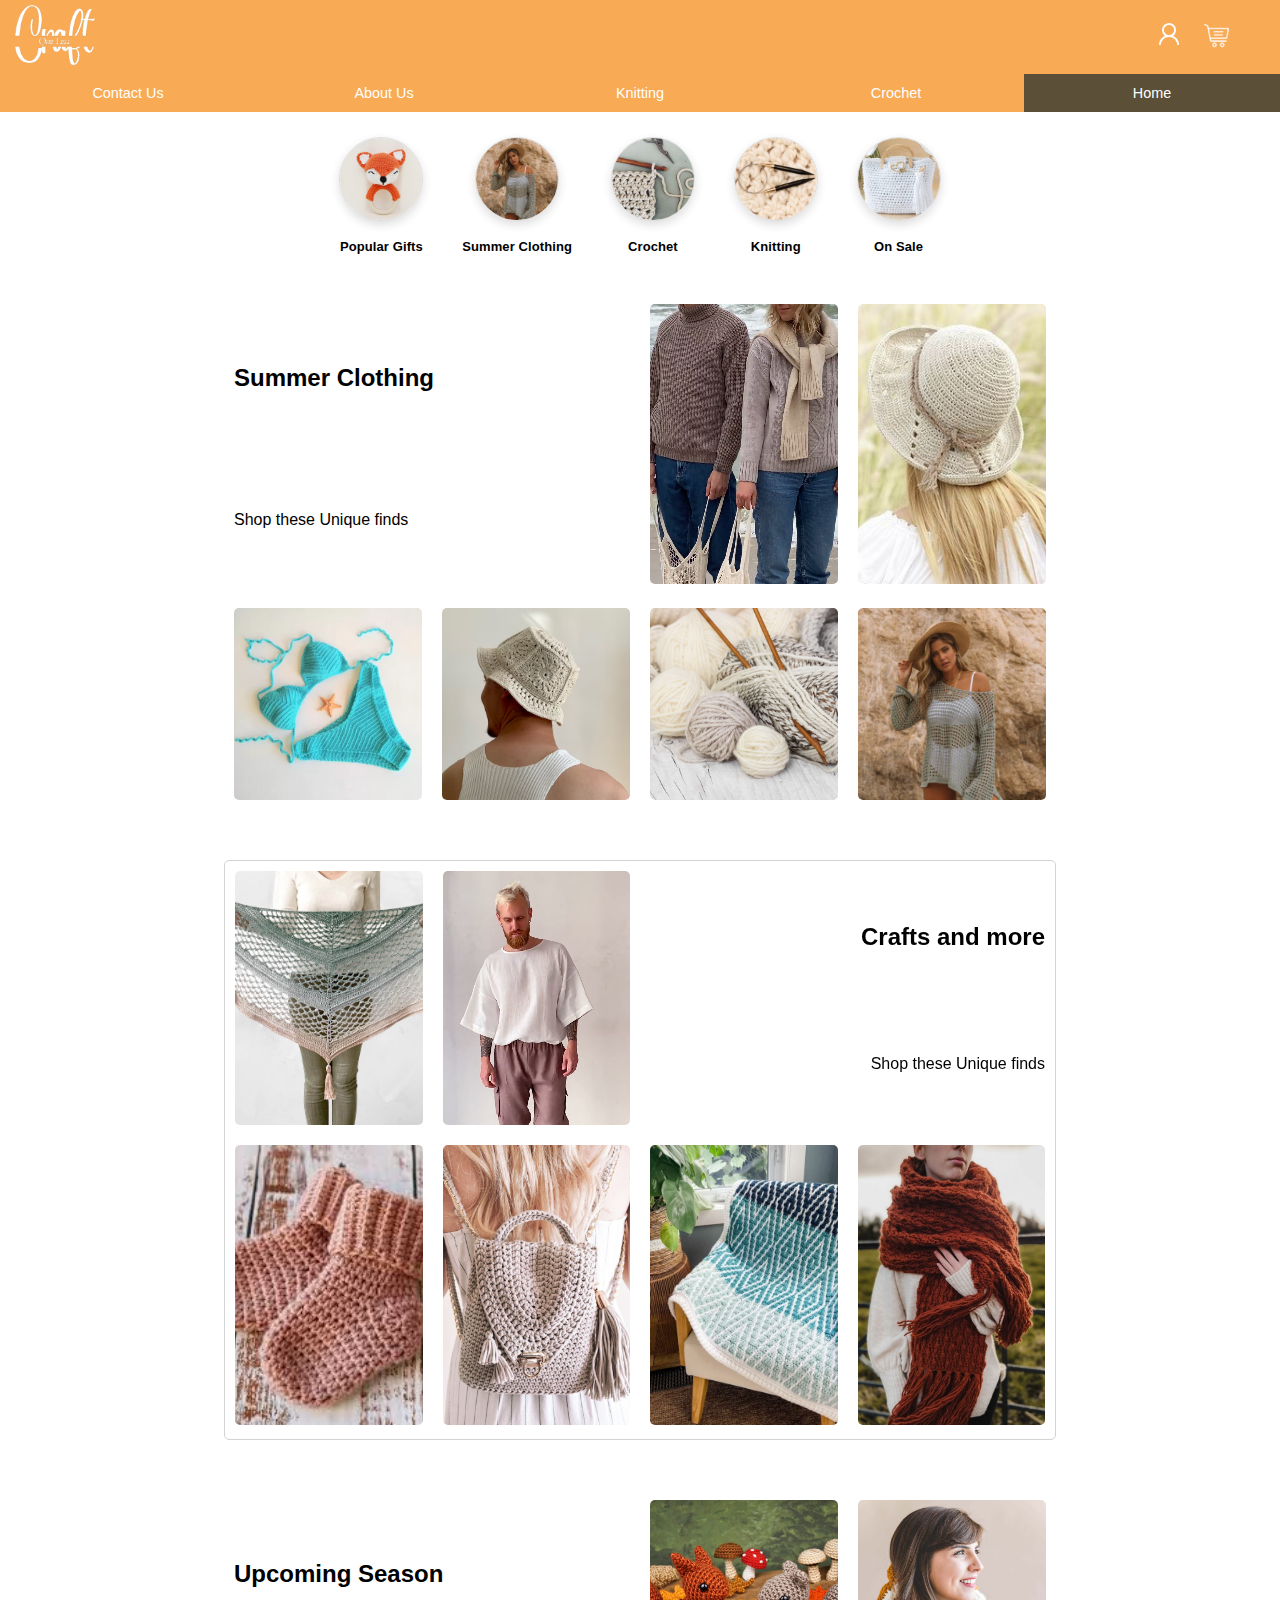
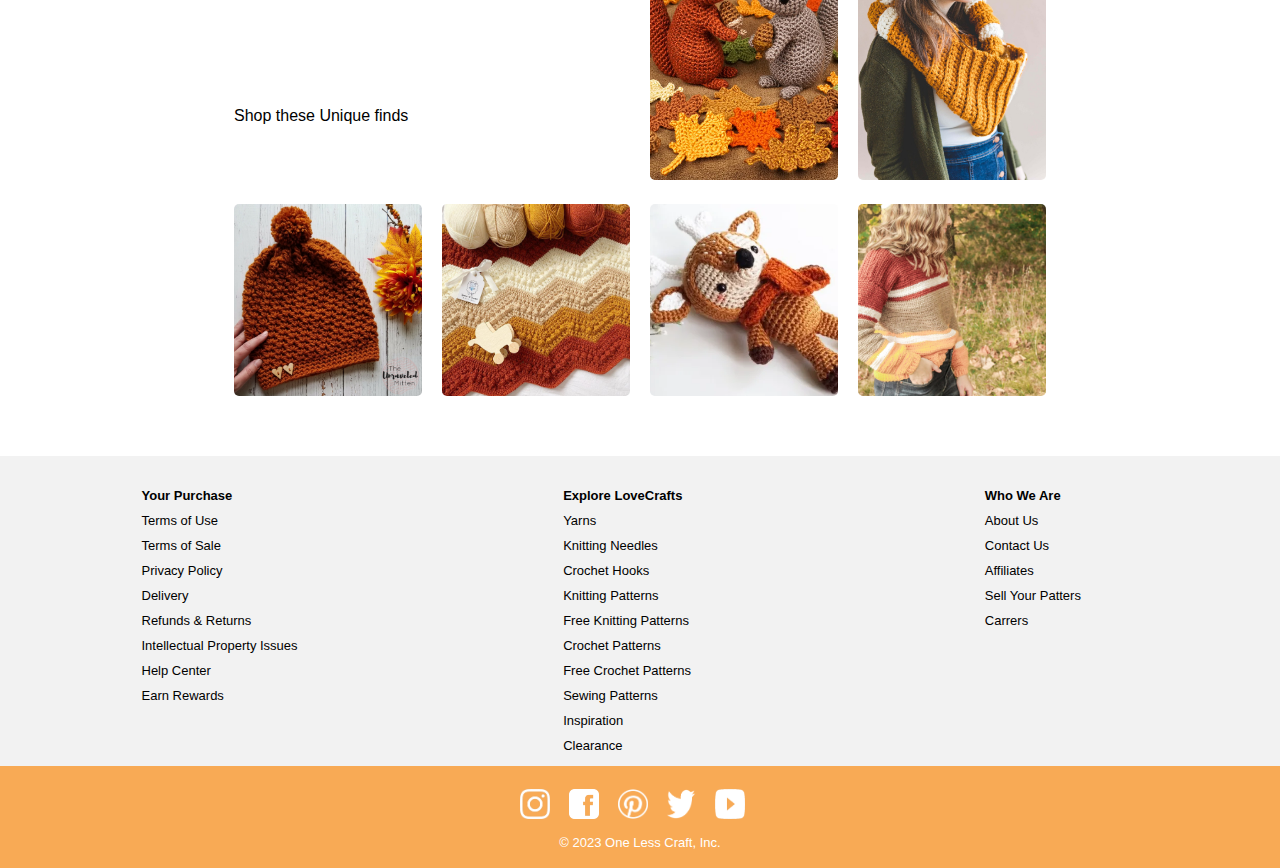
==== commit 42a9e3b0: "contact_us.html and contact_us.css added and finished. Menu button for mobile and tablet added and c" ====
--- a/html/index.html
+++ b/html/index.html
@@ -12,9 +12,9 @@
     <link rel="stylesheet" href="../css/footer.css">
 
     <style>
-        @media screen and (min-width: 1010px) {
+        @media screen and (min-width: 769px) {
             #home {
-                background-color: #9f784e;
+                background-color: #5C4F37;
             }
         }
     </style>
@@ -26,21 +26,29 @@
             <a href="index.html" class="brand-logo"><img src="../images/logos/brand-logo.png" alt="logo"
                     width="100"></a>
 
+            <span class="header-logos" id="menu-icon"><img src="../images/logos/menu-icon.png" alt="user-logo" width="25"  onclick="openmenu()"></span>
+
             <a href="cart.html" class="header-logos"><img src="../images/logos/cart-logo.png" alt="user-logo"
                     width="25"></a>
 
-            <a href="signin.html" class="header-logos"><img src="../images/logos/user-logo.png" alt="user-logo"
-                    width="20"></a>
+            <a href="signin.html" class="header-logos"><img src="../images/logos/user-logo.png" alt="menu-icon"
+                width="20"></a>
         </div>
+
+        <script>
+            function openmenu() {
+                document.getElementById("menu").style.display = "block";
+            }
+        </script>
     </header>
 
-    <nav>
+    <nav id="menu">
         <ul>
             <li id="home"><a href="index.html">Home</a></li>
             <li id="crochet"><a href="crochet.html">Crochet</a></li>
             <li id="knitting"><a href="knitting.html">Knitting</a></li>
             <li id="aboutus"><a href="aboutus.html">About Us</a></li>
-            <li id="Contactus"><a href="">Contact Us</a></li>
+            <li id="Contactus"><a href="contact_us.html">Contact Us</a></li>
         </ul>
     </nav>
 
--- a/css/header.css
+++ b/css/header.css
@@ -1,32 +1,36 @@
-* {
-    box-sizing: border-box;
-}
-
-body {
-    font-family: "Segoe UI", SegoeUI, "Helvetica Neue", Helvetica, Arial, sans-serif;
-    margin: 0;
-}
-
-/* header - logo */
-header {
-    padding: 5px 15px;
-    background-color: #F8AA55;
-    position: sticky;
-    top: 0;
-}
-
-.brand-logo img {
-    width: 80px;
-}
-
-.header-logos {
-    float: right;   
-    padding: 18px 0;
-    padding-left: 25px;
-}
-
-@media screen and (min-width: 1010px) {
-    header {
-        padding-right: 4%;
-    }
+* {
+    box-sizing: border-box;
+}
+
+body {
+    font-family: "Segoe UI", SegoeUI, "Helvetica Neue", Helvetica, Arial, sans-serif;
+    margin: 0;
+}
+
+/* header - logo */
+header {
+    padding: 5px 15px;
+    background-color: #F8AA55;
+    position: sticky;
+    top: 0;
+}
+
+.brand-logo img {
+    width: 80px;
+}
+
+.header-logos {
+    float: right;   
+    padding: 18px 0;
+    padding-left: 25px;
+}
+
+@media screen and (min-width: 769px) {
+    header {
+        padding-right: 4%;
+    }
+
+    #menu-icon {
+        display: none;
+    }
 }--- a/css/nav.css
+++ b/css/nav.css
@@ -1,55 +1,64 @@
-/* nav */
-nav {
-    background-color: #F2F2F2;
-}
-
-nav ul {
-    padding: 0px;
-    padding-top: 10px;
-    margin: 0px;
-}
-
-nav ul li {
-    list-style-type: none;
-    text-align: center;
-}
-
-nav ul li a {
-    text-decoration: none;
-    color: black;
-    padding-bottom: 10px;
-    display: inline-block;
-    width: 100%;
-}
-
-@media screen and (min-width: 1035px) {
-    nav {
-        background-color: #F8AA55;
-    }
-
-    nav::after {
-        clear:both;
-        content: "";
-        display: block;
-    }
-
-    nav ul {
-        padding-top: 0;
-    }
-
-    nav ul li {
-        padding: 10px 2%;
-        float: right;
-        width: 20%;
-    }
-
-    nav ul li a {
-        color: white;
-        font-size: 0.9em;
-        padding-bottom: 0;
-    }
-
-    nav ul li:hover {
-        background-color: #9f784e;
-    }
+/* nav */
+nav {
+    background-color: #F8AA55;
+    position: fixed;
+    bottom: 0;
+    width: 100%;
+   
+    display: none;
+}
+
+nav ul {
+    padding: 0px;
+    padding-top: 10px;
+    margin: 0px;
+}
+
+nav ul li {
+    list-style-type: none;
+    text-align: center;
+}
+
+nav ul li a {
+    text-decoration: none;
+    color: #fff;
+    font-size: 1.2em;
+    padding-bottom: 10px;
+    display: inline-block;
+    width: 100%;
+}
+
+@media screen and (min-width: 769px) {
+    nav {
+        background-color: #F8AA55;
+        position: initial;
+        display: block;
+    }
+
+    nav::after {
+        clear:both;
+        content: "";
+        display: block;
+    }
+
+    nav ul {
+        padding-top: 0;
+    }
+
+    nav ul li {
+        padding: 10px 2%;
+        float: right;
+        width: 20%;
+    }
+
+    nav ul li a {
+        color: white;
+        font-size: 0.9em;
+        padding-bottom: 0;
+    }
+
+    nav ul li a:hover {
+        text-decoration: underline;
+        font-weight: 700;
+    }
 }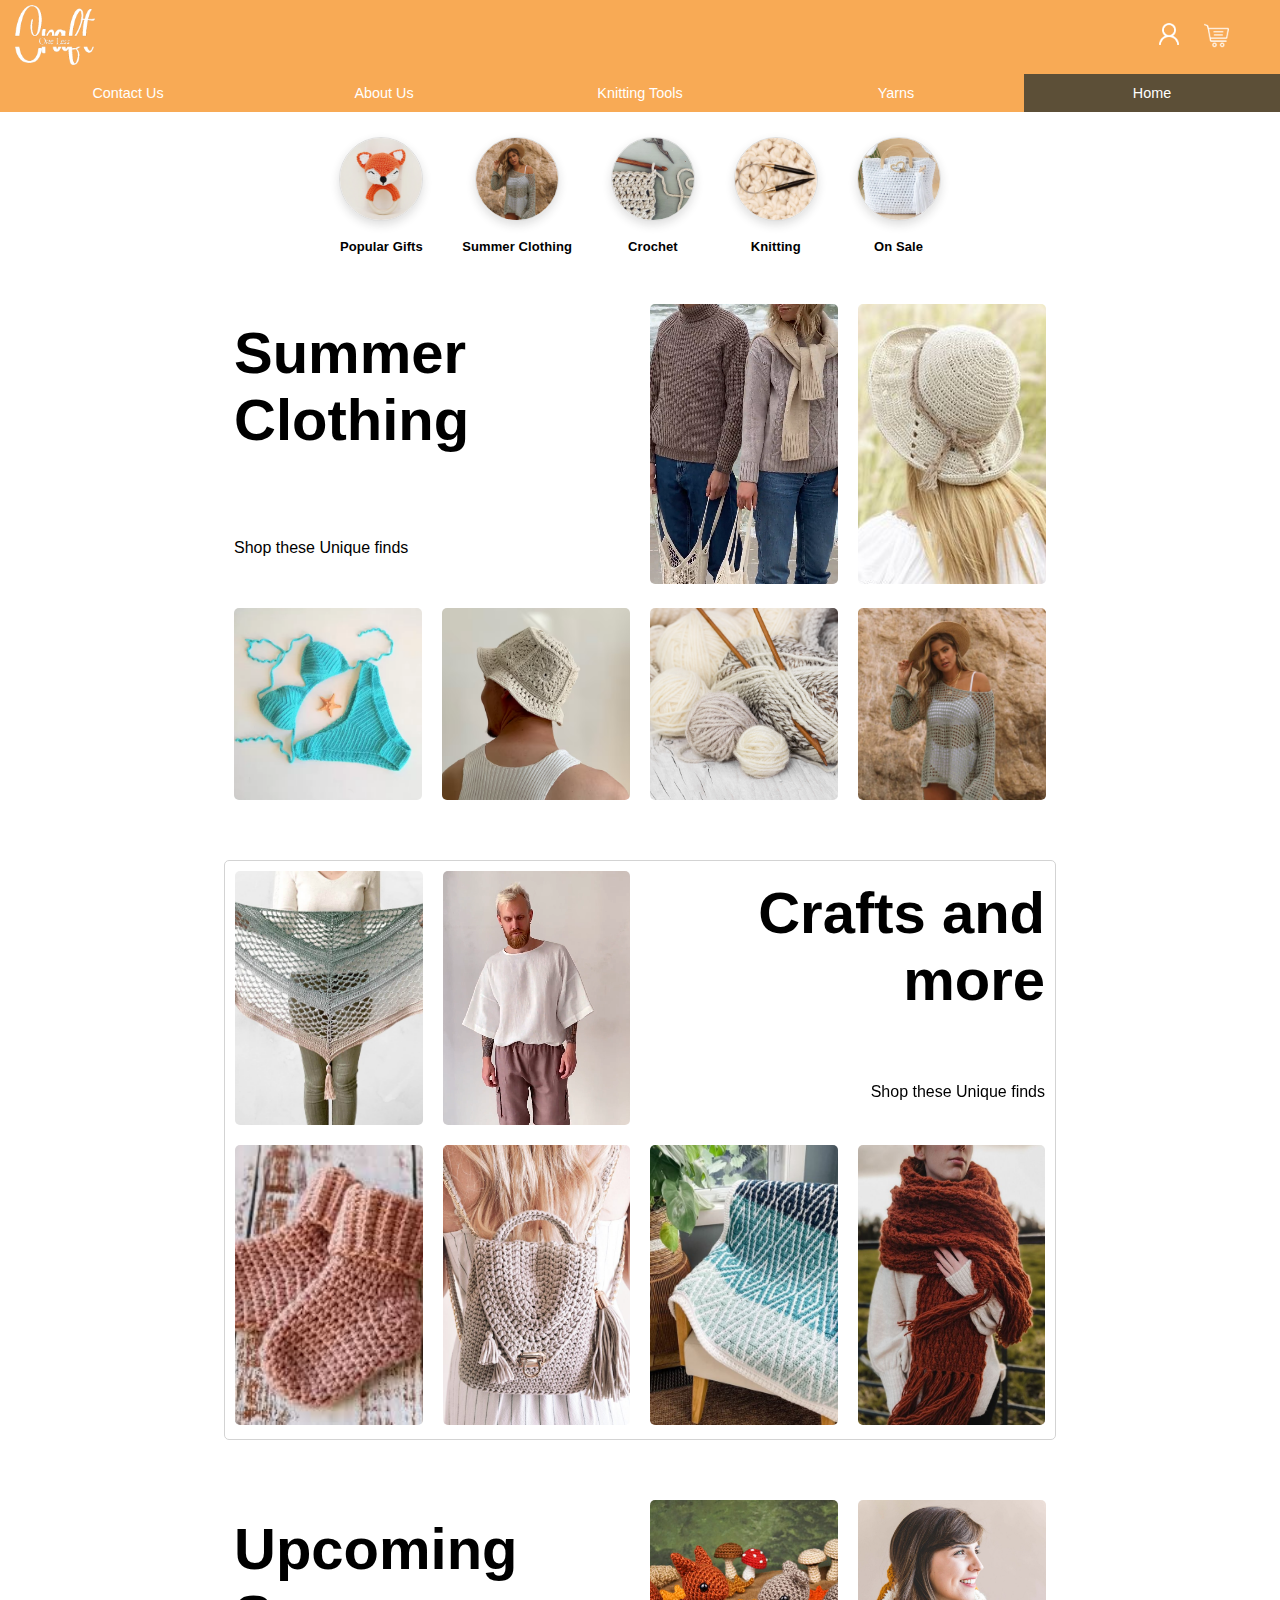
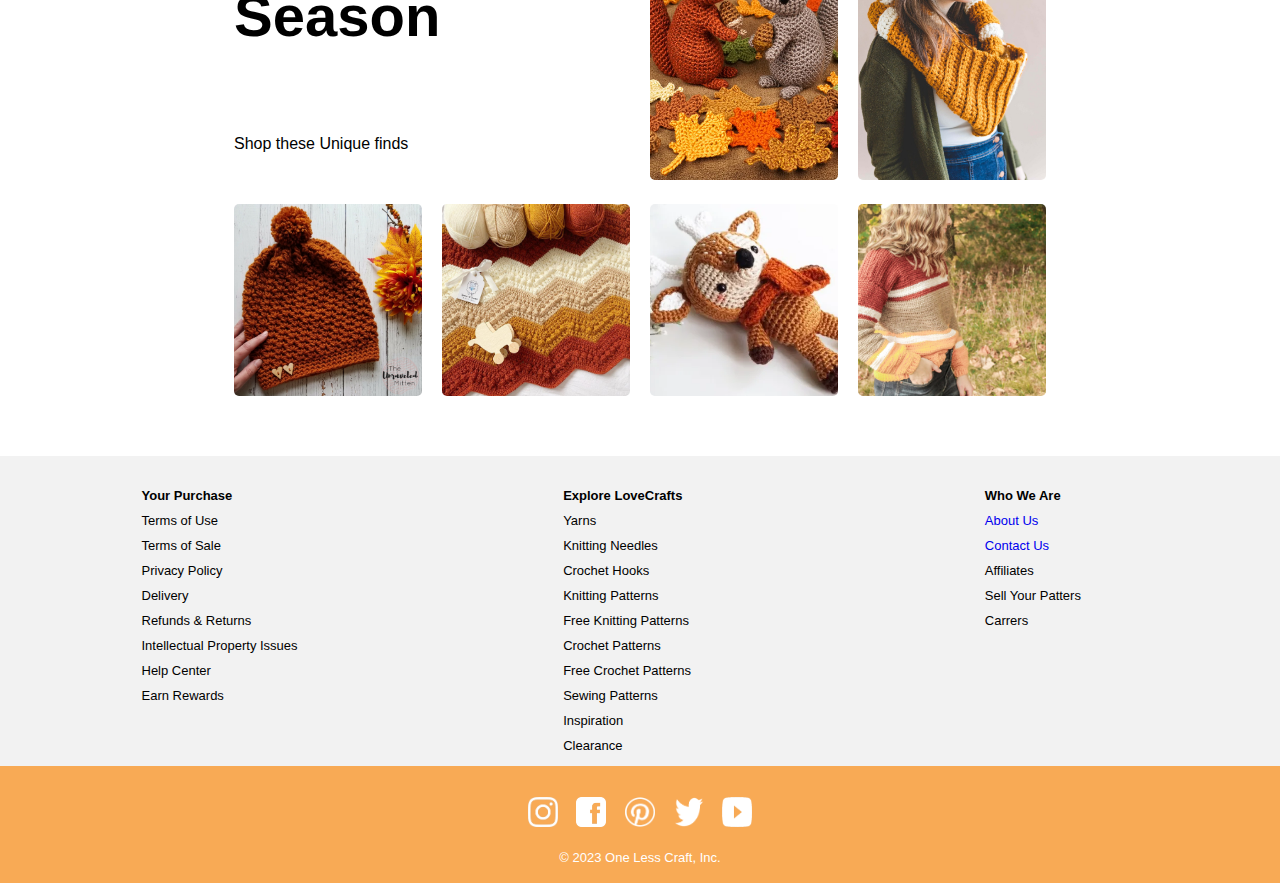
==== commit ca95d848: "Final commit before submit" ====
--- a/html/index.html
+++ b/html/index.html
@@ -45,8 +45,8 @@
     <nav id="menu">
         <ul>
             <li id="home"><a href="index.html">Home</a></li>
-            <li id="crochet"><a href="crochet.html">Crochet</a></li>
-            <li id="knitting"><a href="knitting.html">Knitting</a></li>
+            <li id="yarn"><a href="yarn.html">Yarns</a></li>
+            <li id="knitting"><a href="knitting.html">Knitting Tools</a></li>
             <li id="aboutus"><a href="aboutus.html">About Us</a></li>
             <li id="Contactus"><a href="contact_us.html">Contact Us</a></li>
         </ul>
@@ -203,8 +203,8 @@
             <div class="footer-col">
                 <h4>Who We Are</h4>
                 <ul>
-                    <li><a href="" target="_self">About Us</a></li>
-                    <li><a href="" target="_self">Contact Us</a></li>
+                    <li><a href="aboutus.html" target="_self">About Us</a></li>
+                    <li><a href="contact_us.html" target="_self">Contact Us</a></li>
                     <li><a href="" target="_self">Affiliates</a></li>
                     <li><a href="" target="_self">Sell Your Patters</a></li>
                     <li><a href="" target="_self">Carrers</a></li>
--- a/css/nav.css
+++ b/css/nav.css
@@ -4,7 +4,6 @@
     position: fixed;
     bottom: 0;
     width: 100%;
-   
     display: none;
 }
 
@@ -52,13 +51,9 @@
     }
 
     nav ul li a {
-        color: white;
         font-size: 0.9em;
         padding-bottom: 0;
     }
 
-    nav ul li a:hover {
-        text-decoration: underline;
-        font-weight: 700;
-    }
+   
 }--- a/css/index/index.css
+++ b/css/index/index.css
@@ -73,7 +73,8 @@
 }
 
 .content div h1 {
-    font-size: 1.5em;
+    font-size: 4.625em;
+    margin-top: 0;
 }
 
 .content div img {
@@ -115,6 +116,10 @@
     .promotions img {
         width: 84px;
     }
+
+    .content div h1 {
+        font-size: 2.625em;
+    }
 }
 
 @media screen and (min-width: 920px) {
@@ -122,3 +127,9 @@
         width: 65%;
     }
 }
+
+@media screen and (min-width: 1160px) {
+    .content div h1 {
+        font-size: 3.625em;
+    }
+}
--- a/css/footer.css
+++ b/css/footer.css
@@ -1,76 +1,81 @@
-/* Footer*/
-footer {
-    background-color: #F2F2F2;
-    color: black;
-    padding-top: 12px;
-}
-
-/* Footer Links*/
-.f-col {
-    font-size: small;
-    padding-left: 15px;
-}
-
-.footer-col {
-    padding-left: 10px;
-}
-
-.f-col h4 {
-    margin-bottom: 10px;
-    margin-top: 20px;
-}
-
-.f-col ul {
-    padding: 0px;
-    margin-top: 0px;
-}
-
-.f-col ul li {
-    margin-bottom: 10px;
-    list-style-type: none;
-}
-
-.f-col ul li a {
-    text-decoration: none;
-}
-
-.f-col ul li a:visited {
-    color: black;
-}
-
-/* Last links of the footer */
-.last-footer {
-    font-size: small;
-    background-color: #F8AA55;
-    padding: 5px;
-    text-align: center;
-    color: white;
-}
-
-.last-footer ul {
-    display: inline-block;
-    padding: 0px;
-    margin-bottom: 0px;
-}
-
-.last-footer ul li {
-    display: inline-block;
-    margin-right: 15px;
-    padding-top: 5px;
-}
-
-.last-footer ul li a {
-    text-decoration: none;
-}
-
-@media screen and (min-width:481px) {
-    .footer-col {
-        float: left;
-        width: 33.33333%;
-        padding-left: 10%;
-    }
-
-    .last-footer {
-        clear: left;
-    }
-}
+/* Footer*/
+footer {
+    background-color: #F2F2F2;
+    color: black;
+    padding-top: 12px;
+}
+
+/* Footer Links*/
+.f-col {
+    font-size: small;
+    padding-left: 15px;
+}
+
+.footer-col {
+    padding-left: 10px;
+}
+
+.footer-col a:hover {
+    text-decoration: underline;
+}
+
+.f-col h4 {
+    margin-bottom: 10px;
+    margin-top: 20px;
+}
+
+.f-col ul {
+    padding: 0px;
+    margin-top: 0px;
+}
+
+.f-col ul li {
+    margin-bottom: 10px;
+    list-style-type: none;
+}
+
+.f-col ul li a {
+    text-decoration: none;
+}
+
+.f-col ul li a:visited {
+    color: black;
+}
+
+/* Last links of the footer */
+.last-footer {
+    font-size: small;
+    background-color: #F8AA55;
+    padding: 5px;
+    text-align: center;
+    color: white;
+}
+
+.last-footer ul {
+    display: inline-block;
+    padding: 0px;
+    margin-bottom: 0px;
+}
+
+.last-footer ul li {
+    display: inline-block;
+    margin: 7.5px;
+    padding-top: 5px;
+}
+
+.last-footer ul li a {
+    text-decoration: none;
+}
+
+
+@media screen and (min-width:481px) {
+    .footer-col {
+        float: left;
+        width: 33.33333%;
+        padding-left: 10%;
+    }
+
+    .last-footer {
+        clear: left;
+    }
+}
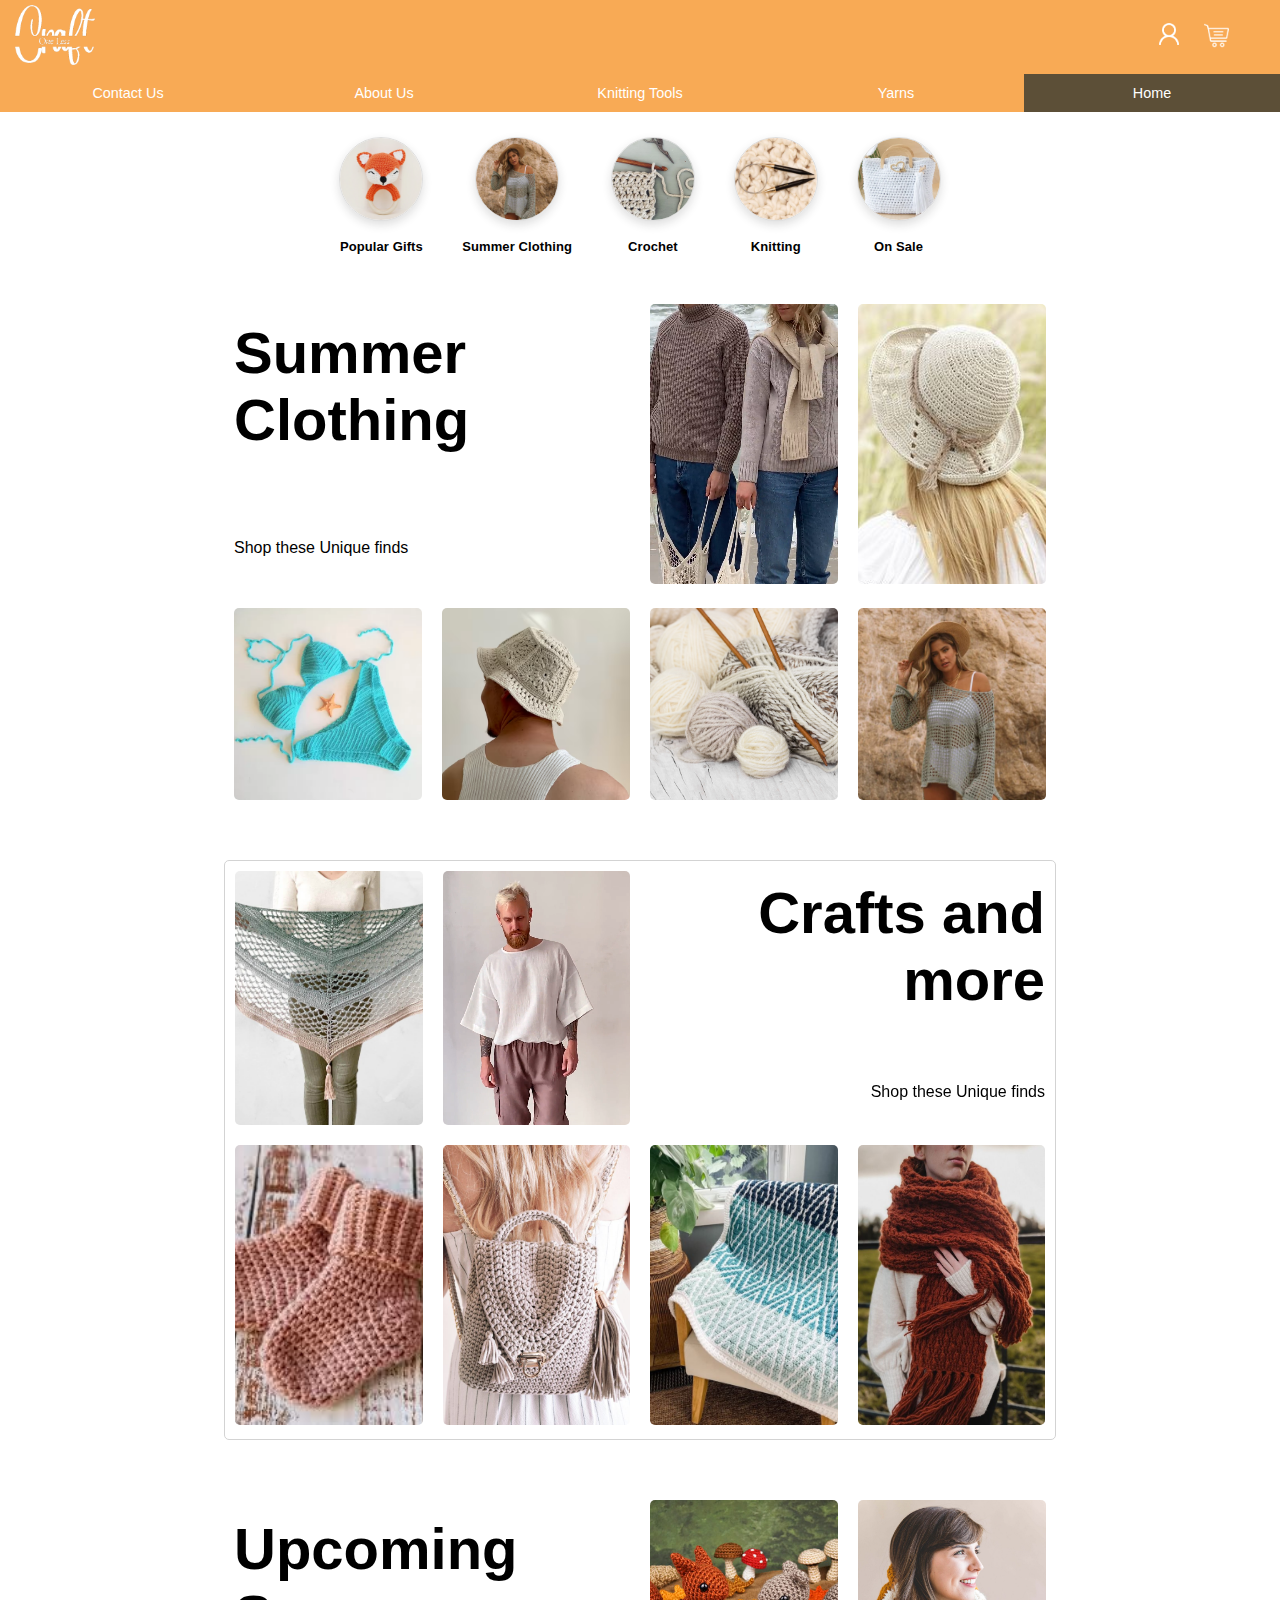
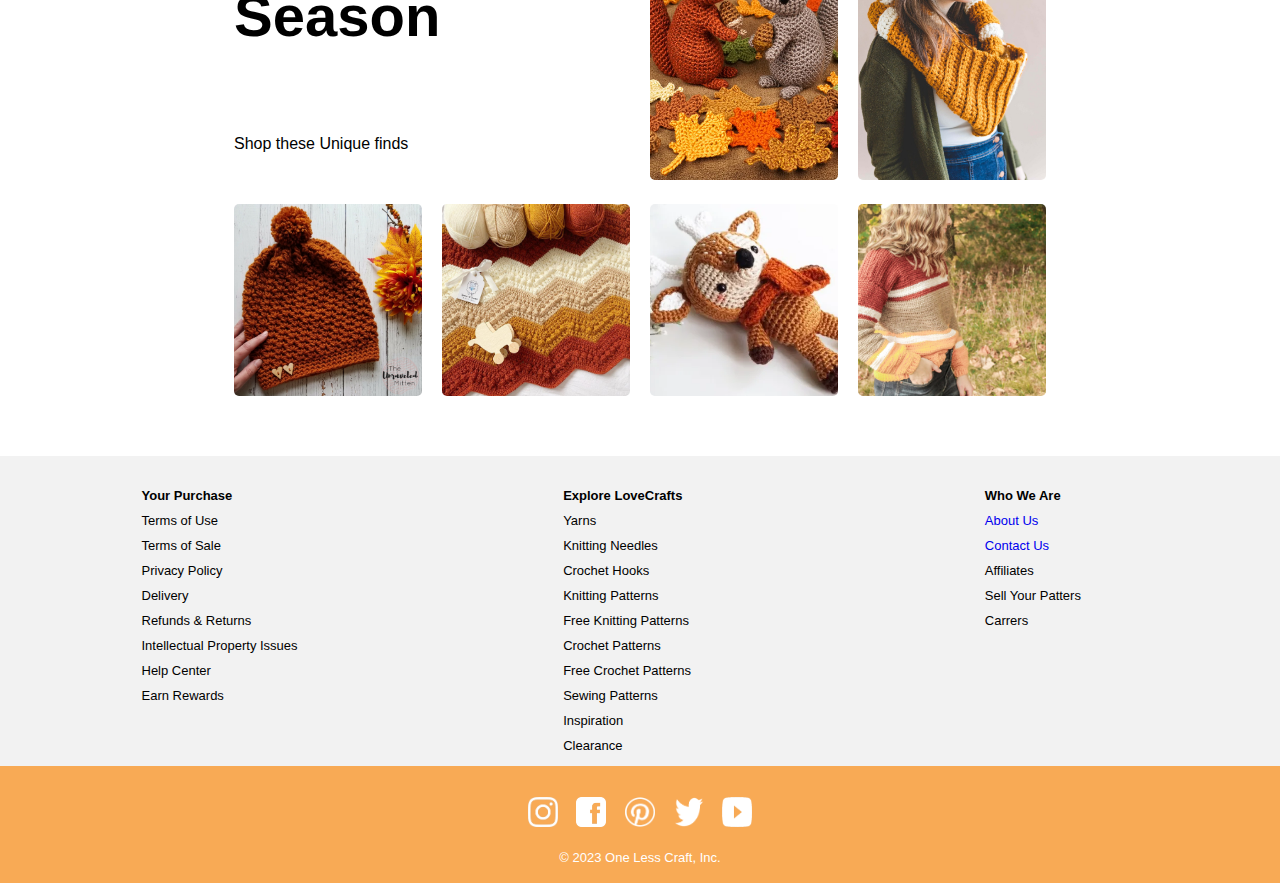
==== commit e3deb564: "Final Commit" ====
--- a/html/index.html
+++ b/html/index.html
@@ -63,7 +63,7 @@
                 <p>Summer Clothing</p>
             </div>
             <div>
-                <a href="../html/crochet.html"><img src="../images/index/crochet.png" alt="crochet"></a>
+                <a href="../html/yarn.html"><img src="../images/index/crochet.png" alt="yarn"></a>
                 <p>Crochet</p>
             </div>
             <div>
--- a/css/nav.css
+++ b/css/nav.css
@@ -55,5 +55,7 @@
         padding-bottom: 0;
     }
 
-   
+    nav ul li a:hover {
+        text-decoration: underline;
+    }
 }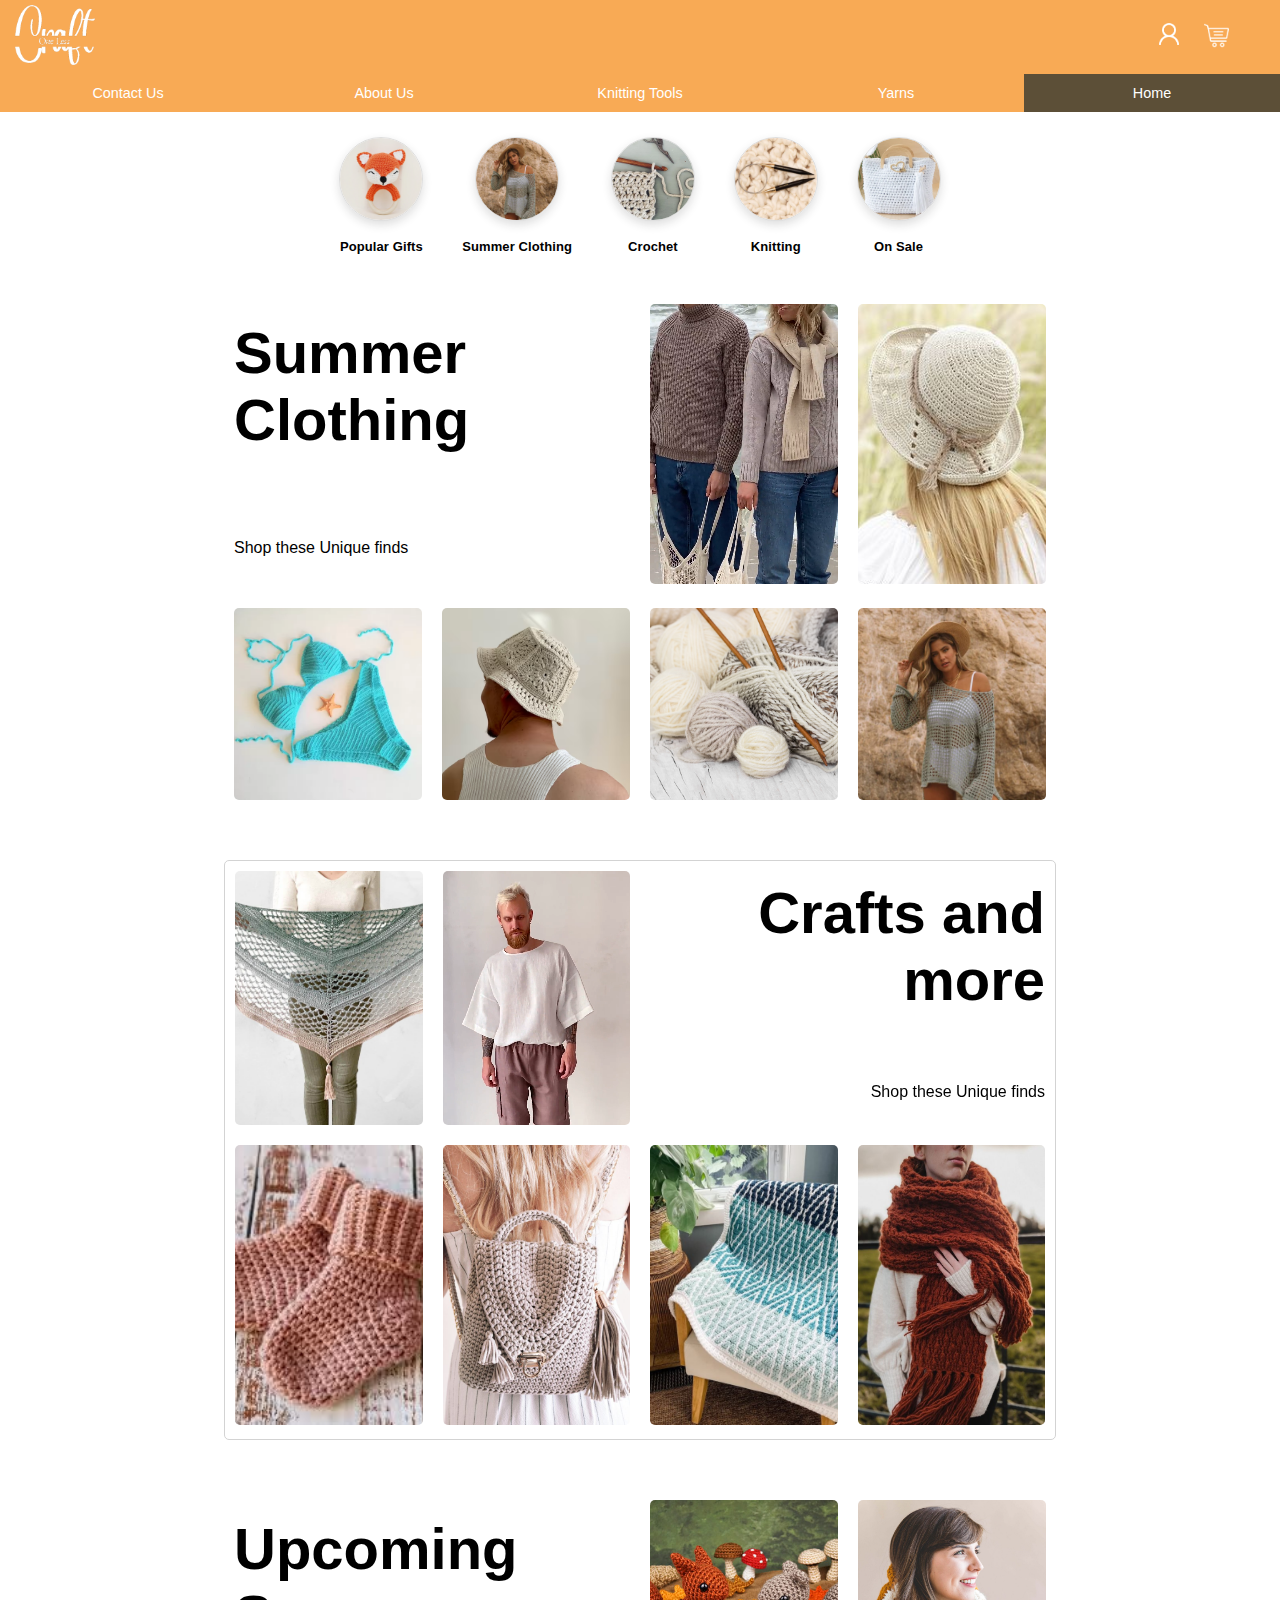
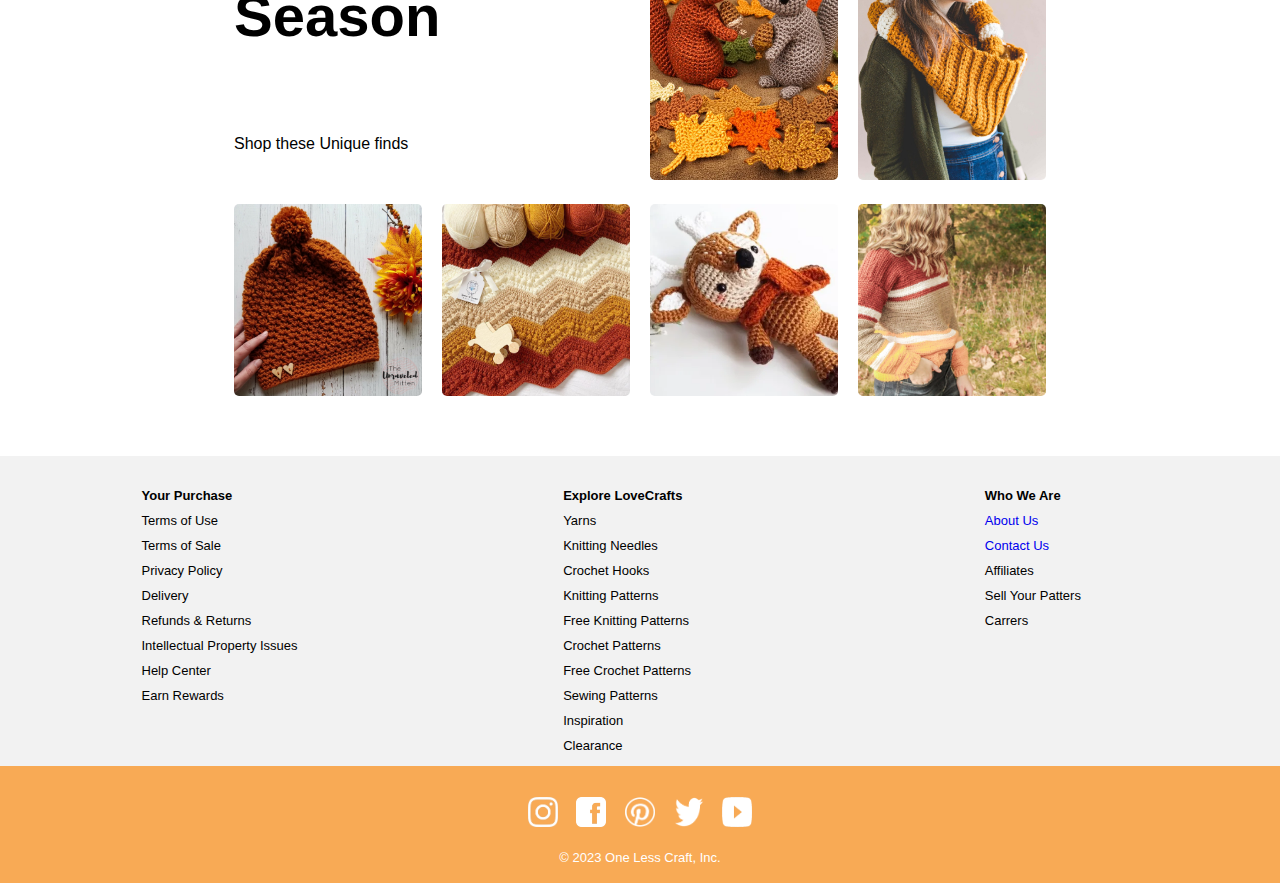
==== commit 61e604a5: "Final Commit" ====
--- a/html/index.html
+++ b/html/index.html
@@ -67,7 +67,7 @@
                 <p>Crochet</p>
             </div>
             <div>
-                <a href=""><img src="../images/index/knitting.png" alt="knitting"></a>
+                <a href="../html/knitting.html"><img src="../images/index/knitting.png" alt="knitting"></a>
                 <p>Knitting</p>
             </div>
             <div>
